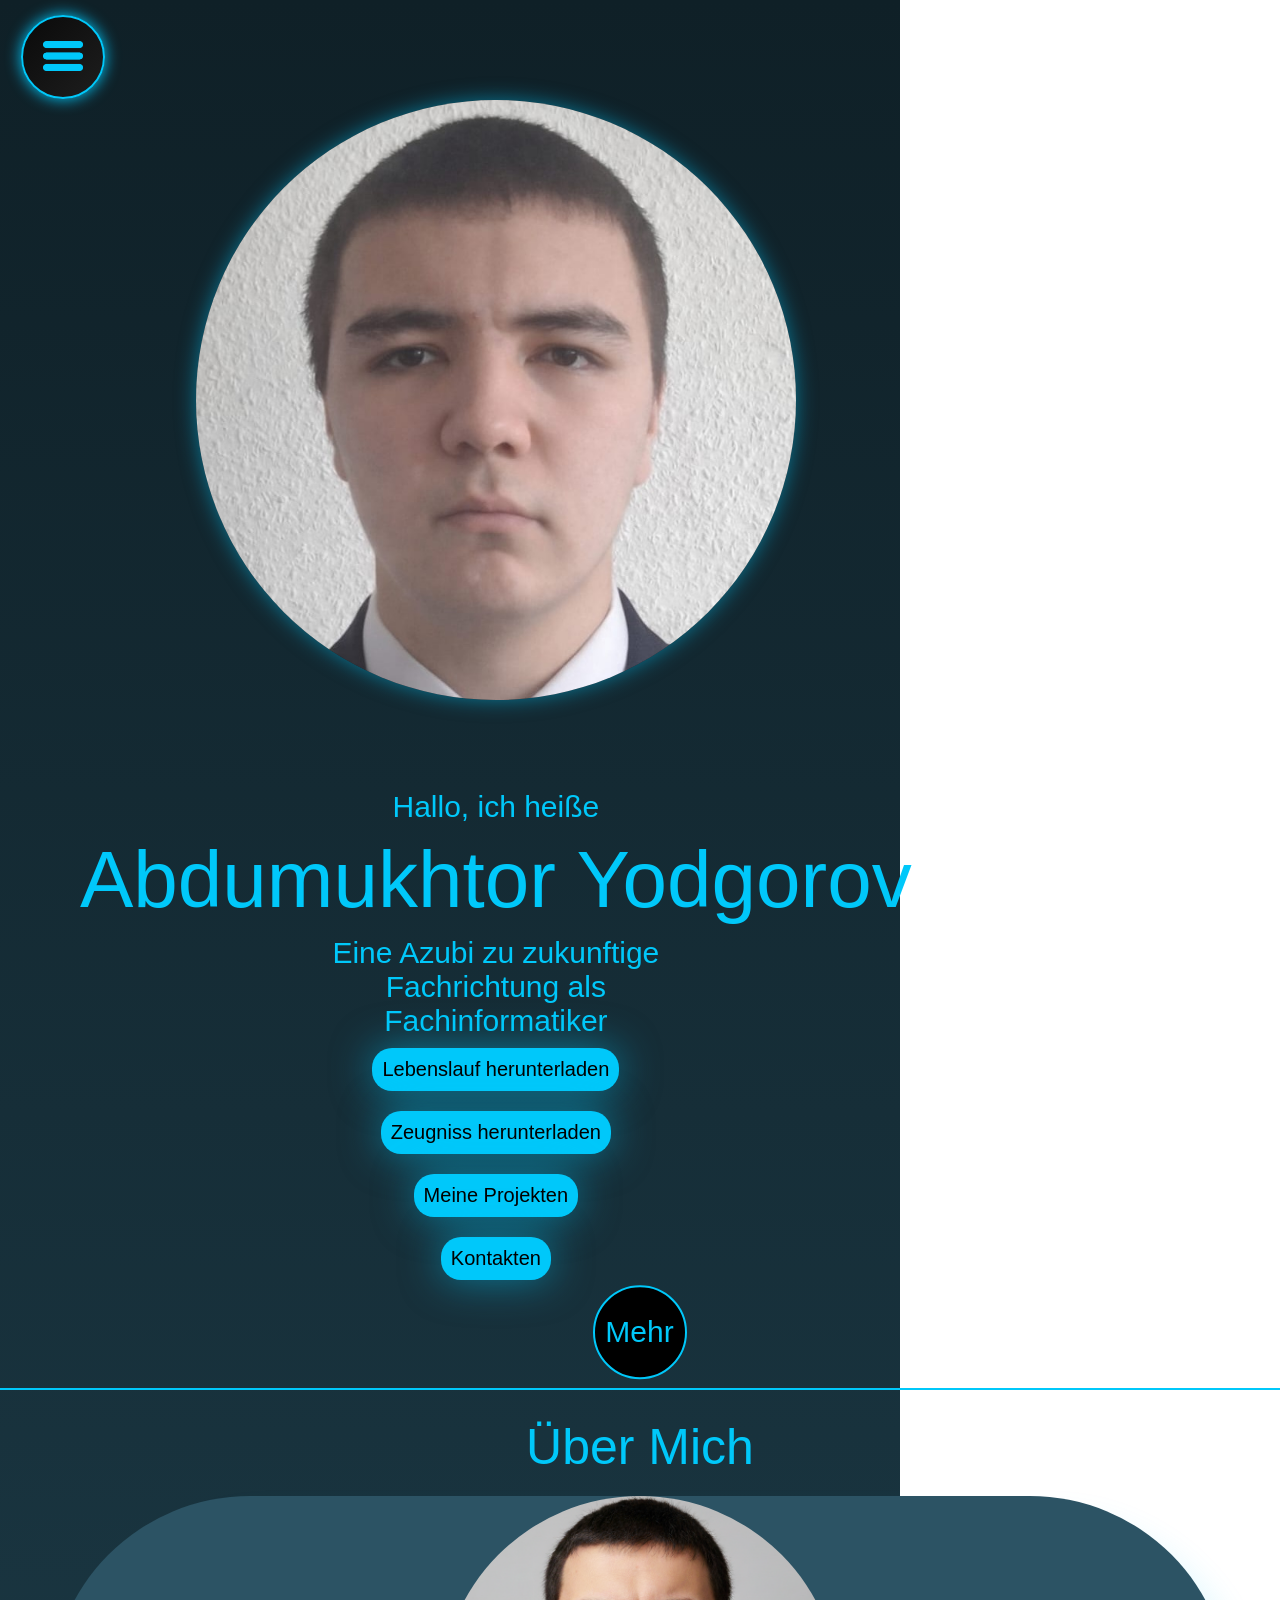
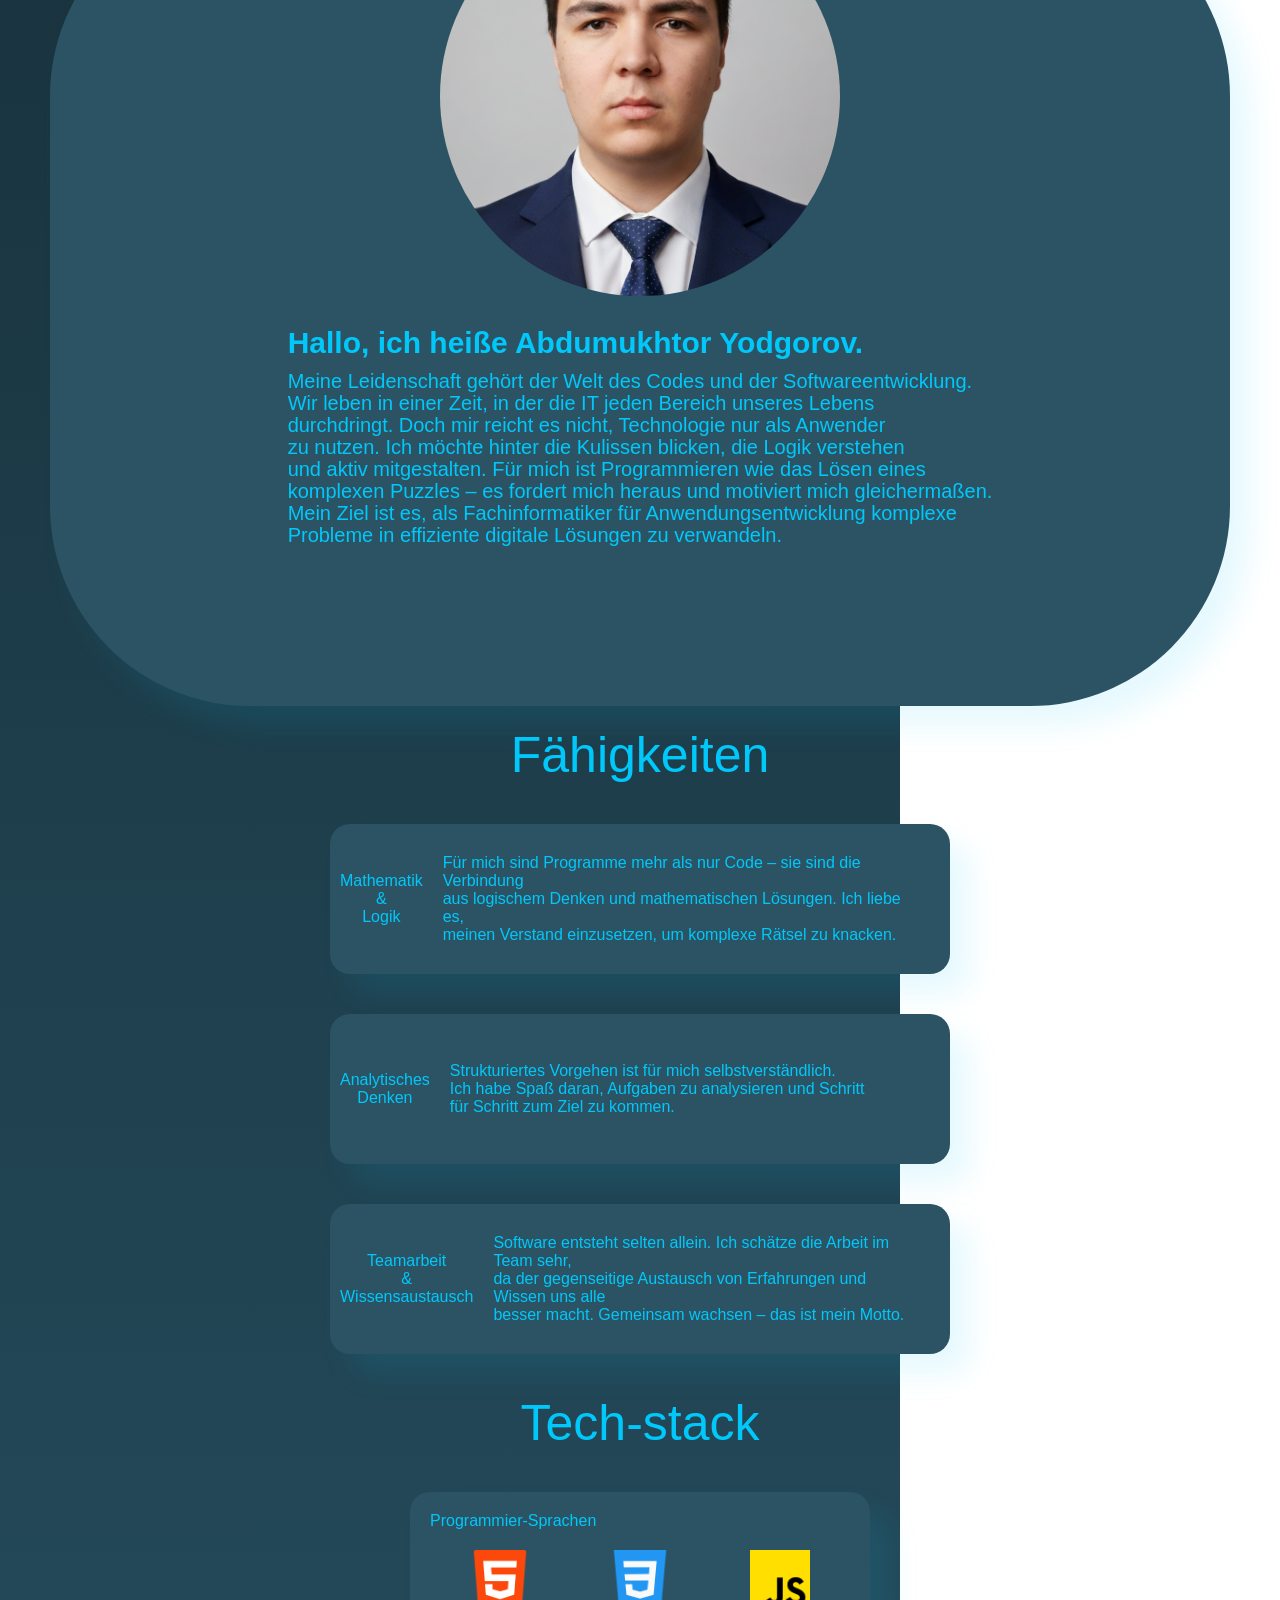
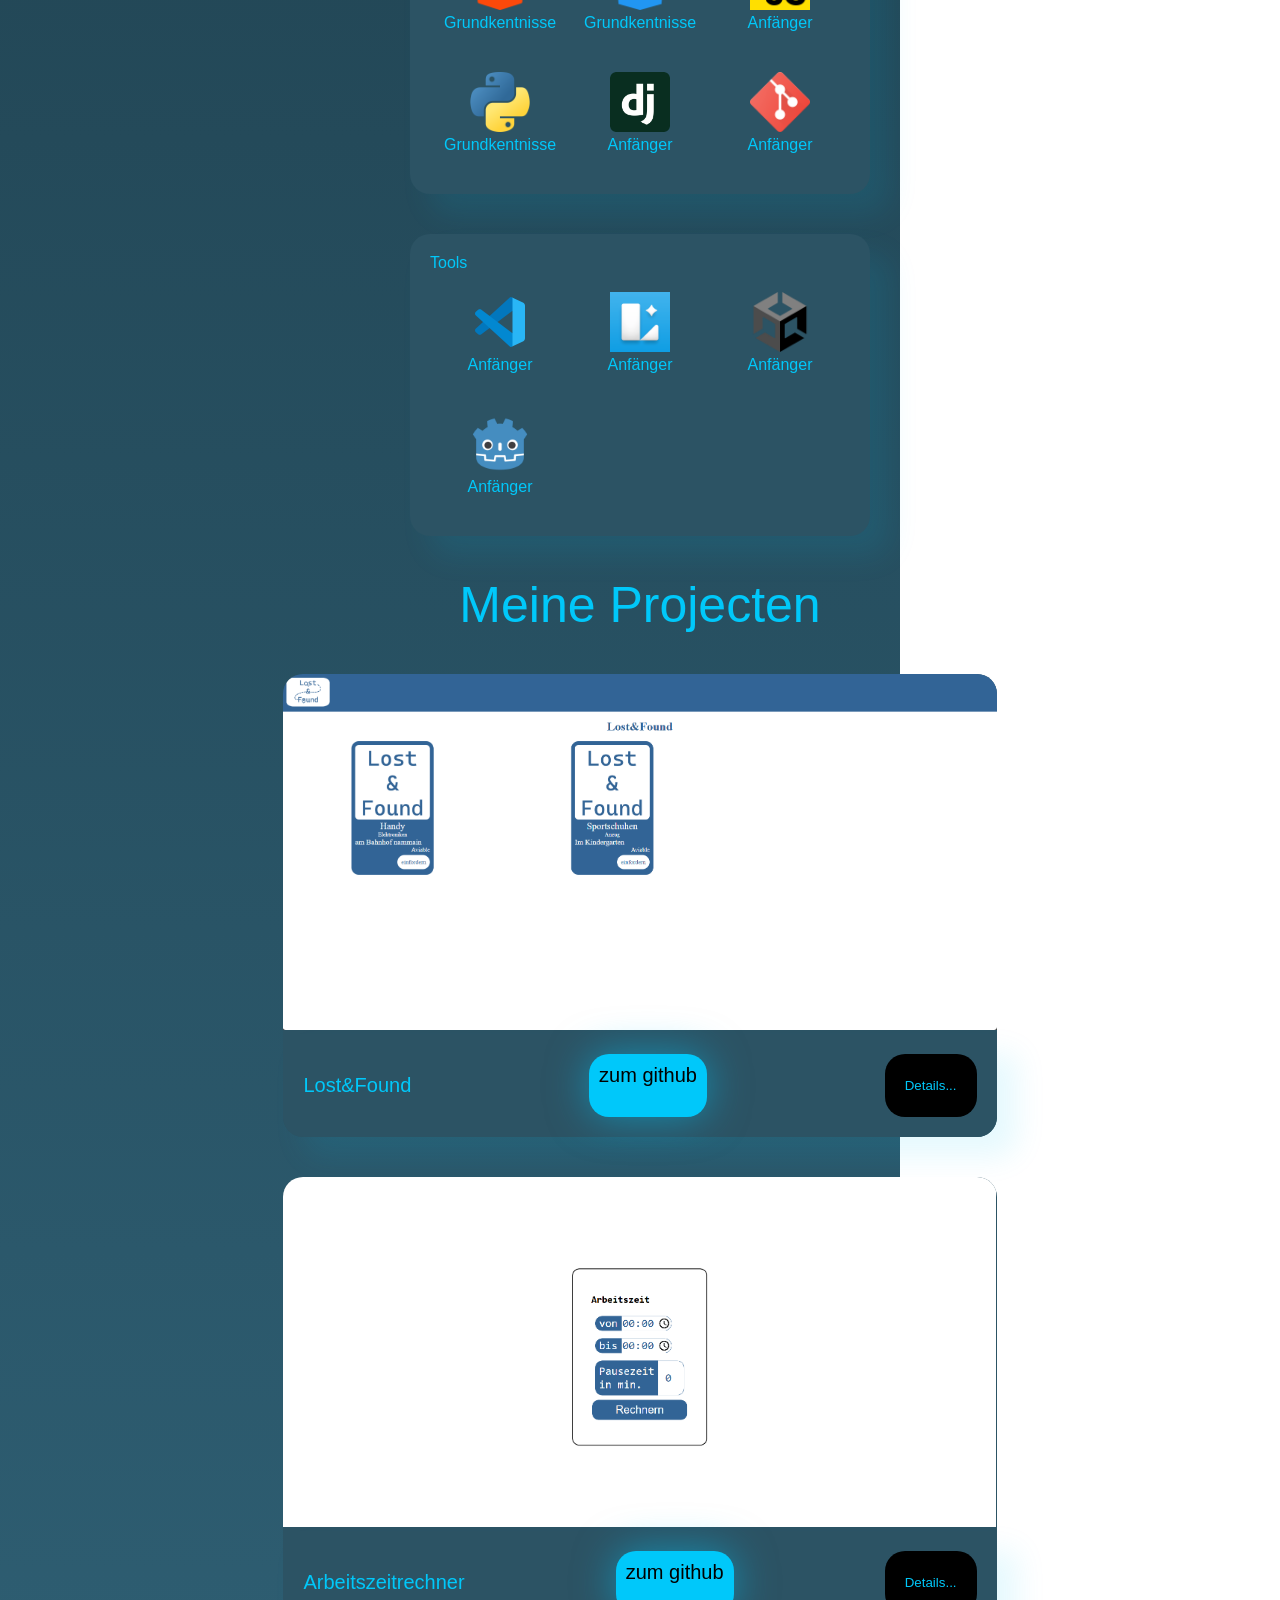
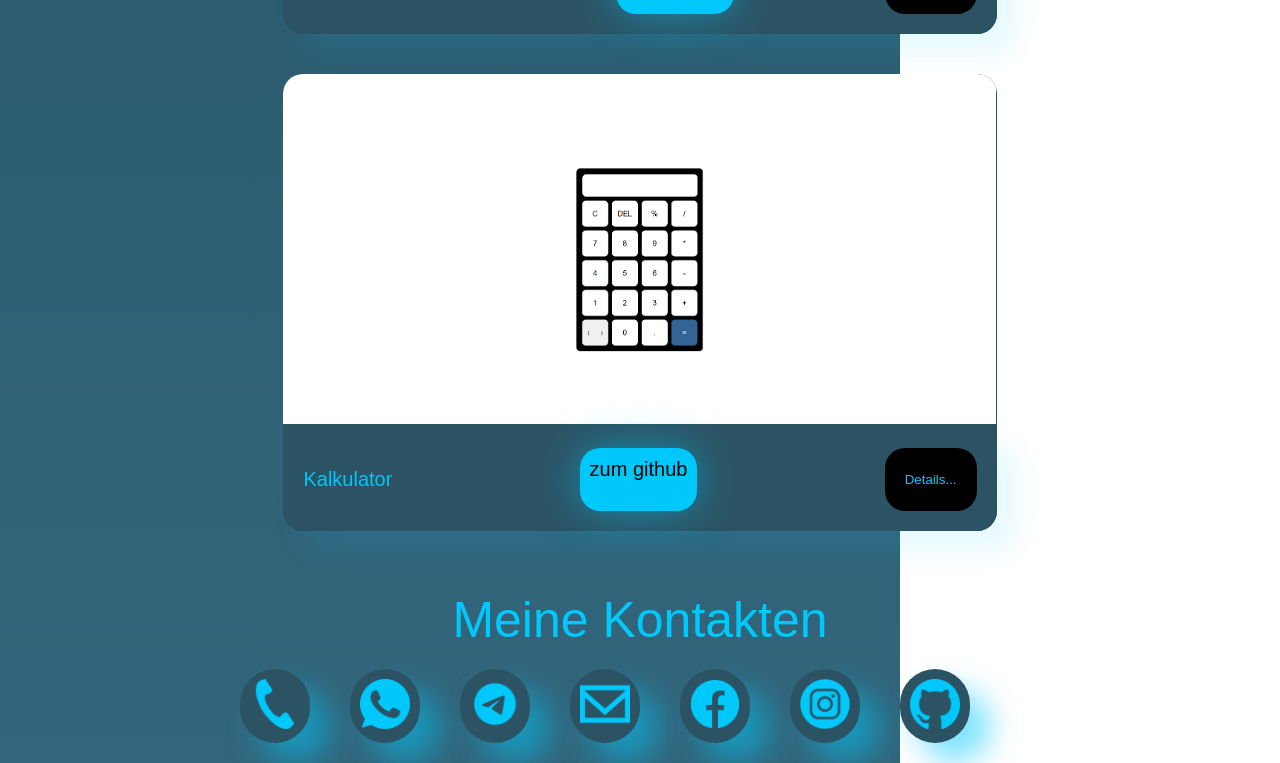
==== index.html @ 53071106 "Visuelle aktualisierung hinzugefügt" ====
<!DOCTYPE html>
<html lang="en">
<head>
    <meta charset="UTF-8">
    <meta name="viewport" content="width=device-width, initial-scale=1.0">
    <title>Portfolio</title>
    <link rel="stylesheet" href="Assets/styles/menu_style/menu.css">
    <link rel="stylesheet" href="Assets/styles/sections_style/index.css">
    <link rel="stylesheet" href="Assets/styles/sections_style/about.css">
    <link rel="stylesheet" href="Assets/styles/sections_style/projects.css">
    <link rel="stylesheet" href="Assets/styles/sections_style/details.css">
    <link rel="stylesheet" href="Assets/styles/sections_style/contacts.css">
    <script src="Assets/scripts/menu-script.js" defer></script>
    <script src="Assets/scripts/more-script.js" defer></script>
    <script src="Assets/scripts/detail-script.js" defer></script>
</head>
<body>
    <main>
        <!--Menü-->
        <div class="menu">
            <button id="menu-btn" onclick="menuOpen()"><div class="menu_btn_img"><img id="img" src="Assets/images/Icons/Menu.png" alt="menu-btn" width="40px" height="30px"></div></button>
            <div id='images' class="images">
                <div class="icon">
                    <div class="frame"><div class="menu-icon"><a href="#index"><img src="Assets/images/Icons/home-icon-silhouette-svgrepo-com.png" alt="index" width="30px" height="30px"></a></div></div>
                    <div class="icon-name">Home</div>
                </div>
                <div class="icon">
                    <div class="frame"><div class="menu-icon"><a href="#about_me"><img class="B1" src="Assets/images/Icons/user-id-svgrepo-com (1).png" alt="about_me" width="35px" height="35px"></a></div></div>
                    <div class="icon-name">Über mich</div>
                </div>
                <div class="icon">
                    <div class="frame"><div class="menu-icon"><a href="#projects"><img src="Assets/images/Icons/hammer-and-wrench-svgrepo-com (1).png" alt="projects" width="30px" height="30px"></a></div></div>
                    
                    <div class="icon-name">Meine Projecten</div>
                </div>
                <div class="icon">
                    <div class="frame"><div class="menu-icon"><a href="#contacts"><img src="Assets/images/Icons/telephone-receiver-material-svgrepo-com (1).png" alt="contacts" width="35px" height="35px"></a></div></div>
                    
                    <div class="icon-name">Meine Kontakten</div>
                </div>
            </div>
        </div>
        <div class="Display">
            <!--Startseite-->
            <section id="index">
                <div class="content">
                    <div class="body-text">
                        <div class="small-text">
                            <p>Hallo, ich heiße</p>
                        </div>
                        <p class="big-text">
                            Abdumukhtor
                            Yodgorov
                        </p>
                        <div class="small-text">
                            <p>Eine Azubi zu zukunftige</p>
                            <p>Fachrichtung als</p>
                            <p>Fachinformatiker</p>
                        </div>
                        <div class="links">
                            <a class="a" href="Assets/documents/Yodgorov_A_Lebenslauf.pdf" download>Lebenslauf herunterladen</a>
                            <a class="a" href="Assets/documents/Zeugnis_Yodgorov_A.pdf" download>Zeugniss herunterladen</a>
                            <a class="a" href="#projects">Meine Projekten</a>
                            <a class="a" href="#contacts">Kontakten</a>
                        </div>
                    </div>
                    <div class="mask">
                        <img src="Assets/images/Pictures/Photo.jpg" alt="ME">
                    </div>
                </div>
            </section>
            <hr>
            <div class="border">
                <a id="more" class="more" href="#about_me">Mehr</a>
            </div>
            <!--Über mich-->
            <section id="about_me">
                <div class="sectionheader">Über Mich</div>
                <div class="about_content">
                    <div class="small-img"><img src="Assets/images/Pictures/Image.png" alt="small-img"></div>
                    <div class="motivation">
                        <strong>Hallo, ich heiße Abdumukhtor Yodgorov.</strong>
                        <p>Meine Leidenschaft gehört der Welt des Codes und der Softwareentwicklung.</p>
                        <p>Wir leben in einer Zeit, in der die IT jeden Bereich unseres Lebens</p>
                        <p>durchdringt. Doch mir reicht es nicht, Technologie nur als Anwender</p>
                        <p>zu nutzen. Ich möchte hinter die Kulissen blicken, die Logik verstehen</p>
                        <p>und aktiv mitgestalten. Für mich ist Programmieren wie das Lösen eines</p>
                        <p>komplexen Puzzles – es fordert mich heraus und motiviert mich gleichermaßen.</p>
                        <p>Mein Ziel ist es, als Fachinformatiker für Anwendungsentwicklung komplexe</p>
                        <p>Probleme in effiziente digitale Lösungen zu verwandeln.</p>
                    </div>
                </div>
                <div class="sectionheader">Fähigkeiten</div>
                <div class="skills_content">
                    <div class="skill">
                        <div class="skillname">Mathematik<br>&<br>Logik</div>
                        <div class="skilldescribe">
                            Für mich sind Programme mehr als nur Code – sie sind die Verbindung<br>
                            aus logischem Denken und mathematischen Lösungen. Ich liebe es,<br>
                            meinen Verstand einzusetzen, um komplexe Rätsel zu knacken.<br>
                        </div>
                    </div>
                    <div class="skill">
                        <div class="skillname">
                            Analytisches<br>Denken
                        </div>
                        <div class="skilldescribe">
                            Strukturiertes Vorgehen ist für mich selbstverständlich.<br>
                            Ich habe Spaß daran, Aufgaben zu analysieren und Schritt<br>
                            für Schritt zum Ziel zu kommen.<br>
                        </div>
                    </div>
                    <div class="skill">
                        <div class="skillname">Teamarbeit<br>&<br>Wissensaustausch</div>
                        <div class="skilldescribe">
                            Software entsteht selten allein. Ich schätze die Arbeit im Team sehr,<br>
                            da der gegenseitige Austausch von Erfahrungen und Wissen uns alle<br>
                            besser macht. Gemeinsam wachsen – das ist mein Motto.<br>
                        </div>
                    </div>
                </div>
                <div class="sectionheader">Tech-stack</div>
                <div class="techstack">
                    <div class="tools">
                        <div class="header">Programmier-Sprachen</div>
                        <div class="list">
                            <div class="programm">
                                <div><img src="Assets/images/logos/html-5.png" alt="html-5" width="60px" height="60px"></div>
                                <div class="level">Grundkentnisse</div>
                            </div>
                            <div class="programm">
                                <div><img src="Assets/images/logos/css-3.png" alt="css-3" width="60px" height="60px"></div>
                                <div class="level">Grundkentnisse</div>
                            </div>
                            <div class="programm">
                                <div><img src="Assets/images/logos/js.png" alt="js" width="60px" height="60px"></div>
                                <div class="level">Anfänger</div>
                            </div>
                            <div class="programm">
                                <div><img src="Assets/images/logos/python.png" alt="python" width="60px" height="60px"></div>
                                <div class="level">Grundkentnisse</div>
                            </div>
                            <div class="programm">
                                <div><img src="Assets/images/logos/django-icon-svgrepo-com.png" alt="django" width="60px" height="60px"></div>
                                <div class="level">Anfänger</div>
                            </div>
                            <div class="programm">
                                <div><img src="Assets/images/logos/social.png" alt="git" width="60px" height="60px"></div>
                                <div class="level">Anfänger</div>
                            </div>
                        </div>
                    </div>
                    <div class="tools">
                        <div class="header">Tools</div>
                        <div class="list">
                            <div class="programm">
                                <div><img src="Assets/images/logos/icons8-visual-studio-code-2019-480.png" alt="VScode" width="60px" height="60px"></div>
                                <div class="level">Anfänger</div>
                            </div>
                            <div class="programm">
                                <div><img src="Assets/images/logos/apps.61369.14342226520959543.1cbebe39-d589-4ccf-8ed5-dbdd212b1080.0a1c113c-c09b-4b2e-900d-c5a12bae0cc2.png" alt="Lunacy" width="60px" height="60px"></div>
                                <div class="level">Anfänger</div>
                            </div>
                            <div class="programm">
                                <div><img src="Assets/images/logos/unity-game-engine-icon.png" alt="Lunacy" width="60px" height="60px"></div>
                                <div class="level">Anfänger</div>
                            </div>
                            <div class="programm">
                                <div><img src="Assets/images/logos/Godot_icon.svg.png" alt="Lunacy" width="60px" height="60px"></div>
                                <div class="level">Anfänger</div>
                            </div>
                        </div>
                    </div>
                </div>
            </section>
            <section id="projects">
                <div class="sectionheader">Meine Projecten</div>
                <div class="projects">
                    <div class="project">
                        <div class="screenshot"><img src="Assets/images/Project-images/Lost&Found/Lost&Found_Main.png" alt="Main" height="356px"></div>
                        <div class="projectname"><p>Lost&Found</p><a href="https://www.github.com/Abdukhon/Lost-Found" class="a">zum github</a><button onclick="showDetails('LostFound')" class="details">Details...</button></div>
                    </div>
                    <div class="project">
                        <div class="screenshot"><img src="Assets/images/Project-images/Arbeitszeitrechner/Arbeitszeitrechner.png" alt="workcalculator" height="350px"></div>
                        <div class="projectname"><p>Arbeitszeitrechner</p><a href="https://www.github.com/Abdukhon/Arbeitszeitrechner" class="a">zum github</a><button onclick="showDetails('TimeWork')" class="details">Details...</button></div>
                    </div>
                    <div class="project">
                        <div class="screenshot"><img src="Assets/images/Project-images/Calculator/Calculator.png" alt="Calculator" height="350px"></div>
                        <div class="projectname"><p>Kalkulator</p><a href="https://www.github.com/Abdukhon/Calculator" class="a">zum github</a><button onclick="showDetails('Kalkulator')" class="details">Details...</button></div>
                    </div>
                </div>
            </section>
            <section id="contacts">
                <div class="sectionheader">Meine Kontakten</div>
                <div class="contacten">
                    <div class="contact"><a href="+49 179 5393078"><img src="Assets/images/contacts/telephone.png" alt="telephone" width="50px"></a></div>
                    <div class="contact"><a href="https://wa.me/+49 179 5393078"><img src="Assets/images/contacts/whatsapp.png" alt="whatsapp" width="50px"></a></div>
                    <div class="contact"><a href="https://t.me/Shiny_glasses"><img src="Assets/images/contacts/telegram.png" alt="telegram" width="50px"></a></div>
                    <div class="contact"><a href="yodgorovalex@gmail.com"><img src="Assets/images/contacts/email.png" alt="email" width="50px"></a></div>
                    <div class="contact"><a href="https://www.facebook.com/abdumukhtoryodgorov"><img src="Assets/images/contacts/facebook.png" alt="facebook" width="50px"></a></div>
                    <div class="contact"><a href="https://www.instagram/abdumukhtoryodgorov"><img src="Assets/images/contacts/instagram.png" alt="instagram" width="50px"></a></div>
                    <div class="contact"><a href="https://www.github.com/Abdukhon"><img src="Assets/images/contacts/github.png" alt="github" width="50px"></a></div>
                </div>
            </section>
        </div>
    </main>
    <div id="LostFound" class="Detail">
        <div class="panel">
            <button onclick="closeButton('LostFound')" class="close">&#10006</button>
        </div>
        <div class="visual">
            <button onclick="switchButton(-1)" class="switch"><img src="Assets/images/Icons/switch_left.png" alt="left" height="70px"></button>
            <div id="gallery" class="detail_img">
                <div class="picture"><img src="Assets/images/Project-images/Lost&Found/Lost&Found_Main.png" alt="1" height="500px"></div>
                <div class="picture"><img src="Assets/images/Project-images/Lost&Found/Lost&Found_login.png" alt="2" height="500px"></div>
                <div class="picture"><img src="Assets/images/Project-images/Lost&Found/Lost&Found_office.png" alt="3" height="500px"></div>
                <div class="picture"><img src="Assets/images/Project-images/Lost&Found/Lost&Found_add.png" alt="4" height="500px"></div>
                <div class="picture"><img src="Assets/images/Project-images/Lost&Found/Lost&Found_found.png" alt="5" height="500px"></div>
            </div>
            <button onclick="switchButton(1)" class="switch"><img src="Assets/images/Icons/switch_right.png" alt="right" height="70px"></button>
        </div>
        <div class="about_it">Lost&Found ist eine spezielle App Funndbüros, in der ein Administrator einen verlorenen Gegegnstand hinzufügen kann und der Kunde ihn finden und eine Verlustmeldung aufgeben kann</div>
        <div class="resources">
            <div class="programmen">
                <div class="tool"><img src="Assets/images/logos/html-5.png" alt="html-5" width="60px" height="60px"></div>
                <div class="tool"><img src="Assets/images/logos/css-3.png" alt="css-3" width="60px" height="60px"></div>
                <div class="tool"><img src="Assets/images/logos/js.png" alt="js" width="60px" height="60px"></div>
                <div class="tool"><img src="Assets/images/logos/python.png" alt="python" width="60px" height="60px"></div>
                <div class="tool"><img src="Assets/images/logos/django-icon-svgrepo-com.png" alt="django" width="60px" height="60px"></div>
                <div class="tool"><img src="Assets/images/logos/social.png" alt="git" width="60px" height="60px"></div>
                <div class="tool"><img src="Assets/images/logos/icons8-visual-studio-code-2019-480.png" alt="VScode" width="60px" height="60px"></div>
            </div>
            <a href="https://www.github.com/Abdukhon/Lost-Found" class="a">zum github</a>
        </div>
    </div>
    <div id="TimeWork" class="Detail">
        <div class="panel">
            <button onclick="closeButton('TimeWork')" class="close">&#10006</button>
        </div>
        <div class="visual">
            <div id="gallery" class="detail_img">
                <div class="picture"><img src="Assets/images/Project-images/Arbeitszeitrechner/Arbeitszeitrechner.png" alt="worktime" height="500px"></div>
            </div>
        </div>
        <div class="about_it">Eine spezielle Aanwendung zur Berechnung des Zeitaufwands in Abhängigkeit von Beginn und Ende des Arbeitstages</div>
        <div class="resources">
            <div class="programmen">
                <div class="tool"><img src="Assets/images/logos/html-5.png" alt="html-5" width="60px" height="60px"></div>
                <div class="tool"><img src="Assets/images/logos/css-3.png" alt="css-3" width="60px" height="60px"></div>
                <div class="tool"><img src="Assets/images/logos/js.png" alt="js" width="60px" height="60px"></div>
                <div class="tool"><img src="Assets/images/logos/social.png" alt="git" width="60px" height="60px"></div>
                <div class="tool"><img src="Assets/images/logos/icons8-visual-studio-code-2019-480.png" alt="VScode" width="60px" height="60px"></div>
            </div>
            <a href="https://www.github.com/Abdukhon/Arbeitszeitrechner" class="a">zum github</a>
        </div>
    </div>
    <div id="Kalkulator" class="Detail">
        <div class="panel">
            <button onclick="closeButton('Kalkulator')" class="close">&#10006</button>
        </div>
        <div class="visual">
            <div id="gallery" class="detail_img">
                <div class="picture"><img src="Assets/images/Project-images/Calculator/Calculator.png" alt="calculator" height="500px"></div>
            </div>
        </div>
        <div class="about_it">Eine einfache kalkulator</div>
        <div class="resources">
            <div class="programmen">
                <div class="tool"><img src="Assets/images/logos/html-5.png" alt="html-5" width="60px" height="60px"></div>
                <div class="tool"><img src="Assets/images/logos/css-3.png" alt="css-3" width="60px" height="60px"></div>
                <div class="tool"><img src="Assets/images/logos/js.png" alt="js" width="60px" height="60px"></div>
                <div class="tool"><img src="Assets/images/logos/social.png" alt="git" width="60px" height="60px"></div>
                <div class="tool"><img src="Assets/images/logos/icons8-visual-studio-code-2019-480.png" alt="VScode" width="60px" height="60px"></div>
            </div>
            <a href="https://www.github.com/Abdukhon/Calculator" class="a">zum github</a>
        </div>
    </div>
</body>
</html>
---- Assets/styles/menu_style/menu.css ----
#menu-btn{
    display: none;
    background: linear-gradient(135deg, rgb(10, 10, 10) 0%, rgb(30, 30, 30) 100%);
    border: 2px solid #00c8fa;
    border-radius: 50%;
    height: 84px;
    width: 84px;
    align-items: center;
    justify-content: center;
    margin: 15px 10px;
    box-shadow: 0 0 15px 0 #00c8fa;
    transition: 0.5s;
}
.icon{
    display: flex;
    flex-direction: column;
    align-items: center;
}
.icon-name{
    text-align: center;
    font-family: sans-serif;
    color: #00c8fa;
    font-size: 15px;
    padding: 10px;
    border-radius: 50px;
    background-color: #000000;
}
.menu-icon-activated{
    display: flex;
    background-color: #00c8fa;
    border: 2px solid #000000;
    border-radius: 50%;
    height: 50px;
    width: 50px;
    align-items: center;
    justify-content: center;
    margin: 10px;
    box-shadow: 0 0 15px 0 #00c8fa;
}
.menu-icon{
    display: flex;
    background: linear-gradient(135deg, rgb(10, 10, 10) 0%, rgb(30, 30, 30) 100%);
    border: 2px solid #00c8fa;
    border-radius: 50%;
    height: 50px;
    width: 50px;
    align-items: center;
    justify-content: center;
    margin: 10px;
    box-shadow: 0 0 15px 0 #00c8fa;
    transition: 0.5s;
}
.images{
    display: flex;
    flex-direction: column;
    transform: translate(10px, 20%);
}
@media (max-width: 1796px) {
    .images{
        display: none;
        flex-direction: column;
        transform: translate(0, 0%);
    }
    #menu-btn{
        display: flex;
        transform: translate(11px, 0%);
    }
    .menu{
        display: flex;
        flex-direction: column;
        position: fixed;
    }
}
@media (min-width: 1796px) {
    .images{
        flex-direction: column;
        position: fixed;
    }
}
---- Assets/styles/sections_style/index.css ----
html{
    scroll-behavior: smooth;
}
.Display{
    display: flex;
    flex-direction: column;
}
body{
    overflow-x: hidden;
    margin: 0;
    padding: 0;
    min-height: 100vh;
    max-width: 100vw;
    width: 100%;
    background: linear-gradient(180deg, #0F2027 0%, #32667c 100%);
    background-repeat: no-repeat;
}
.content{
    display: flex;
    flex-direction: row;
    gap: 80px;
    margin: 0 80px;
    align-items: center;
}
#index{
    display: flex;
    flex-direction: row;
    justify-content: space-between;
    align-items: center;
    gap: 50px;
    padding: 168px 70px;
}
.mask{
    width: 600px;
    height: 600px;
    border-radius: 50%;
    overflow: hidden;
    box-shadow: 0 0 20px 0 rgba(0, 200, 250, 0.5);
}
.mask img{
    height: 100%;
    width: 100%;
    object-fit: cover;
}
.body-text{
    display: flex;
    flex-direction: column;
    color: rgb(0, 200, 250);
    font-size: 60px;
    font-family: sans-serif;
}
.body-text p{
    margin: 0 0;
    text-align: end;
}
.small-text{
    margin: 10px;
    font-size: 30px;
}
.big-text{
    font-size: 80px;
}
.micro-text{
    font-size: 50px;
}
.micro-text p{
    margin: 10px 0;
}
.links{
    display: flex;
    justify-content: right;
    gap: 20px;
}
.a{
    display: inline-flex;
    justify-content: flex-end;
    text-decoration: none;
    margin: 20px 0;
    padding: 10px 10px;
    text-align: center;
    font-size: 20px;
    border-radius: 20px;
    background-color: rgb(0, 200, 250);
    color: rgb(0, 0, 0);
    box-shadow: 0 0 40px 0 rgba(0, 200, 250, 0.5);
}

.a:hover {
    background-color: rgb(0, 0, 0);
    color: rgb(0, 200, 250);
    transition: 0.5s;
}
@media (max-width: 1796px) {
    section{
        flex-direction: column;
    }
    #index{
        padding: 100px 0;
    }
    .content{
        flex-direction: column-reverse;
    }
    .body-text p{
        text-align: center;
    }
    .links{
        flex-direction: column;
        align-items: center;
    }
    .a{
        justify-content: center;
        margin: 0;
    }
    body{
        width: 100%;
        background-size: 100vh;
    }
}
.border{
    display: flex;
    flex-direction: column;
    align-items: center;
}
hr{
    border: 1px solid #00c8fa;
    width: 100%;
}
#more{
    display: flex;
    position: fixed;
    transform: translate(0, -120%);
    justify-content: center;
    align-items: center;
    border: 2px solid rgb(0, 200, 250);
    border-radius: 50%;
    background: black;
    width: 90px;
    height: 90px;
    font-size: 30px;
}
.more{
    text-decoration: none;
    font-family: sans-serif;
    color: rgb(0, 200, 250);
}
---- Assets/styles/sections_style/about.css ----
*{
    font-family: sans-serif;
}
.about_content{
    display: flex;
    flex-direction: row;
    justify-content: space-between;
    align-items: center;
    border-radius: 300px;
    background: #2c5364;
    box-shadow: 20px 20px 30px 0 rgba(0, 200, 250, 0.1);
    margin: 0 145px;
}
.small-img{
    width: 400px;
    height: 400px;
    border-radius: 50%;
    overflow: hidden;
}
.small-img img{
    height: 100%;
    width: 100%;
    object-fit: cover;
}
.motivation{
    font-size: 30px;
    color: #00c8fa;
    font-family: sans-serif;
    margin: 0 60px;
}
.motivation p{
    line-height: 0.1;
    font-size: 25px;
}
.motivation strong{
    font-size: 50px;
    line-height: 1;
}
.skills_content{
    display: flex;
    flex-direction: row;
    align-items: center;
    flex-wrap: wrap;
    justify-content: center;
}
@media (max-width: 1796px) {
    .about_content{
        flex-direction: column;
        margin: 0 50px;
        border-radius: 200px;
        padding: 0 0;
    }
    .motivation p{
        font-size: 20px;
    }
    .motivation strong{
        font-size: 30px;
    }
    .motivation{
        margin: 30px 0 150px 0px;
    }
    .skills_content{
        flex-direction: column;
    }
    .techstack{
        flex-direction: column;
        align-items: center;
    }
}
.sectionheader{
    font-size: 50px;
    font-family: sans-serif;
    color: #00c8fa;
    margin: 20px 0;
    text-align: center;
}
.skill{
    display: flex;
    flex-direction: row;
    margin: 20px;
    background-color: #2c5364;
    border-radius: 20px;
    align-items: center;
    padding: 20px 10px;
    box-shadow: 20px 20px 30px 0 rgba(0, 200, 250, 0.1);
    width: 600px;
    height: 110px;
}
.skillname{
    text-align: center;
    color: #00c8fa;
}
.skilldescribe{
    padding: 0 20px;
    color: #00c8fa;
}
.techstack{
    display: flex;
    justify-content: center;
}
.tools{
    text-align: start;
    padding: 20px;
    box-shadow: 20px 20px 30px 0 rgba(0, 200, 250, 0.1);
    color: #00c8fa;
    margin: 20px;
    border-radius: 20px;
    background: #2c5364;
}
.list{
    display: grid;
    grid-template-columns: auto auto auto;
}
.programm{
    display: flex;
    flex-direction: column;
    align-items: center;
    margin: 20px;
    width: 100px;
}
---- Assets/styles/sections_style/projects.css ----
.projects{
    display: grid;
    grid-template-columns: auto auto;
    justify-content: center;
    margin: 20px;
}
.project{
    margin: 20px;
    border-radius: 20px;
    background-color: #2c5364;
}
.screenshot{
    border-radius: 20px 20px 0 0;
    overflow: hidden;
}
.projectname{
    display: flex;
    flex-direction: row;
    justify-content: space-between;
    background-color: #2c5364;
    padding: 20px;
    border-radius:0 0 20px 20px;
    color: #00c8fa;
    box-shadow: 20px 20px 30px 0 rgba(0, 200, 250, 0.1);
    font-size: 20px;
}
.details{
    border: none;
    background-color: black;
    color: #00c8fa;
    border-radius: 20px;
    padding: 0 20px;
}
@media (max-width: 1796px) {
    .projects{
        grid-template-columns: auto;
    }
}
---- Assets/styles/sections_style/details.css ----
.Detail{
    display: none;
    place-content: center;
    position: fixed;
    grid-template-areas: 'nav nav' 'Bild Descript' 'details Descript';
    top: 50%;
    left: 50%;
    border-radius: 20px;
    transform: translate(-50%, -50%);
    background-color: #000000;
    color: #00c8fa;
    padding: 20px;
}
.close{
    display: inline;
    border: none;
    grid-area: nav;
    color: #000000;
    background-color: #00c8fa;
    padding: 5px 8px;
    border-radius: 50px;
}
.detail_img{
    display: flex;
    flex-direction: row;
    overflow-x: auto;
    scroll-snap-type: x mandatory;
    width: 1002.5px;
    border-radius: 20px;
}
.picture{
    flex: 0 0 1002.5px;
    scroll-snap-align: center;
}
.about_it{
    grid-area: Descript;
    width: 400px;
    margin: 10px;
}
.resources{
    grid-area: details;
    display: flex;
    flex-direction: row;
    justify-content: space-between;
    align-items: center;
}
.detail_img::-webkit-scrollbar {
    display: none;
}
.visual{
    display: flex;
    
    grid-area: Bild;
    flex-direction: row;
    align-items: center;
}
.switch{
    border: none;
    background: none;
}
.programmen{
    display: flex;
    flex-direction: row;
}
.tool{
    margin: 10px;
}
@media (max-width: 1796px) {
    .Detail{
        grid-template-areas: 'nav' 'nav' 'Bild' 'details' 'Descript' 'Descript';
    }
}
---- Assets/styles/sections_style/contacts.css ----
.contacten{
    display: flex;
    flex-direction: row;
    margin: 20px 220px;
}
.contact{
    border-radius: 50px;
    padding: 10px;
    background-color: #2c5364;
    margin: 0 20px;
    box-shadow: 20px 20px 30px 0 rgba(0, 200, 250, 0.5);
}
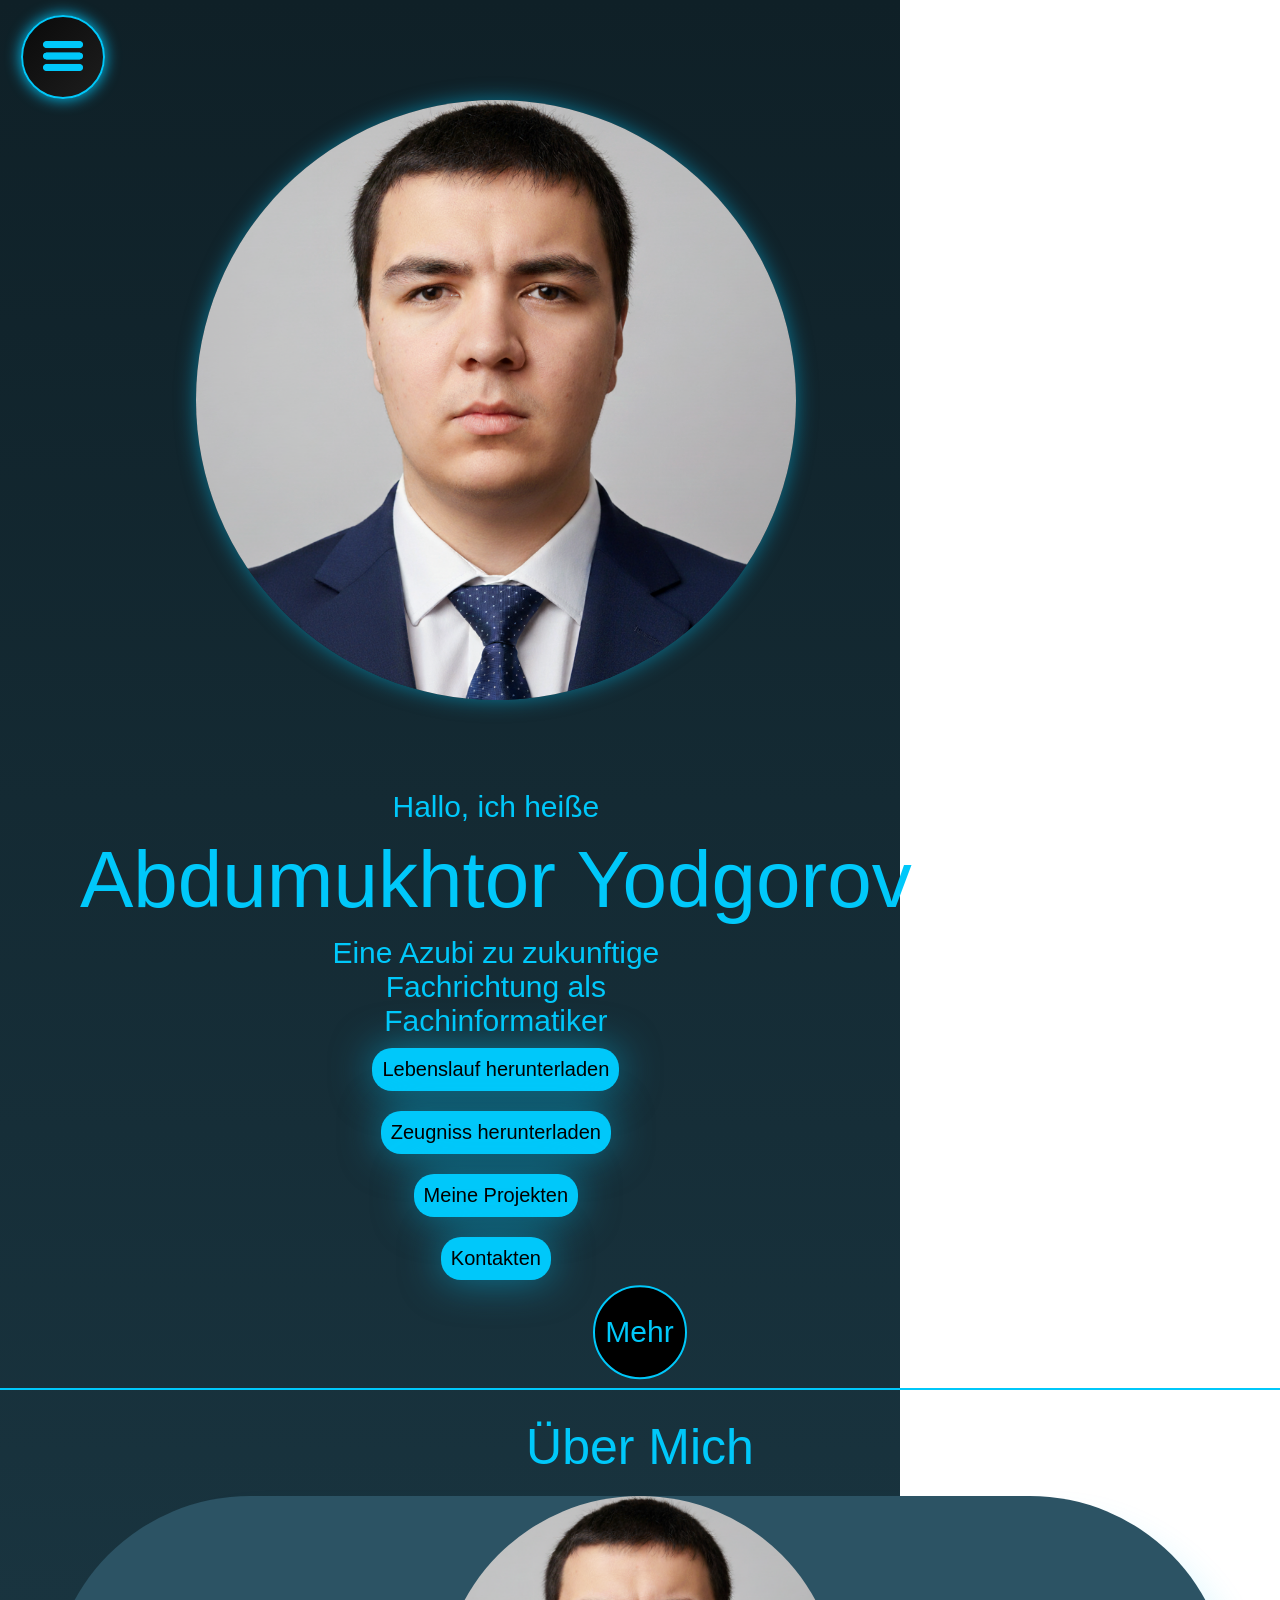
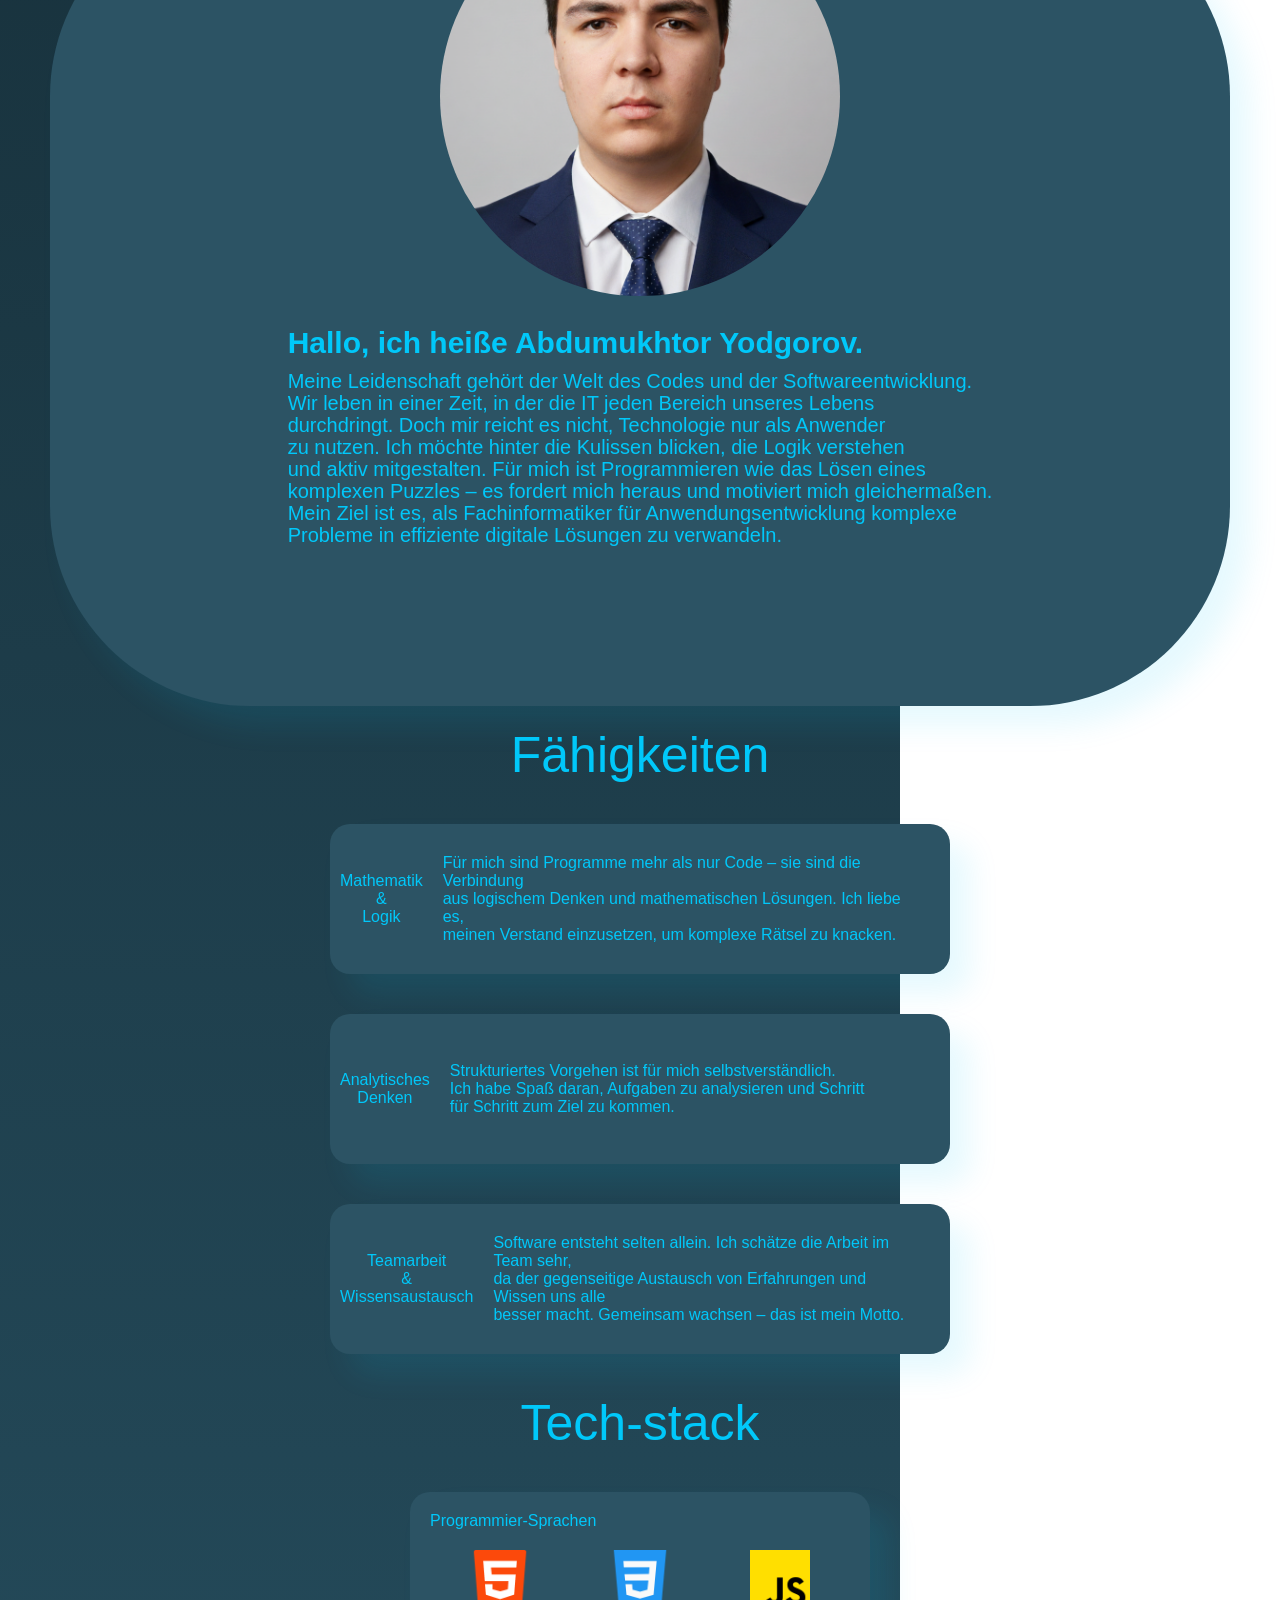
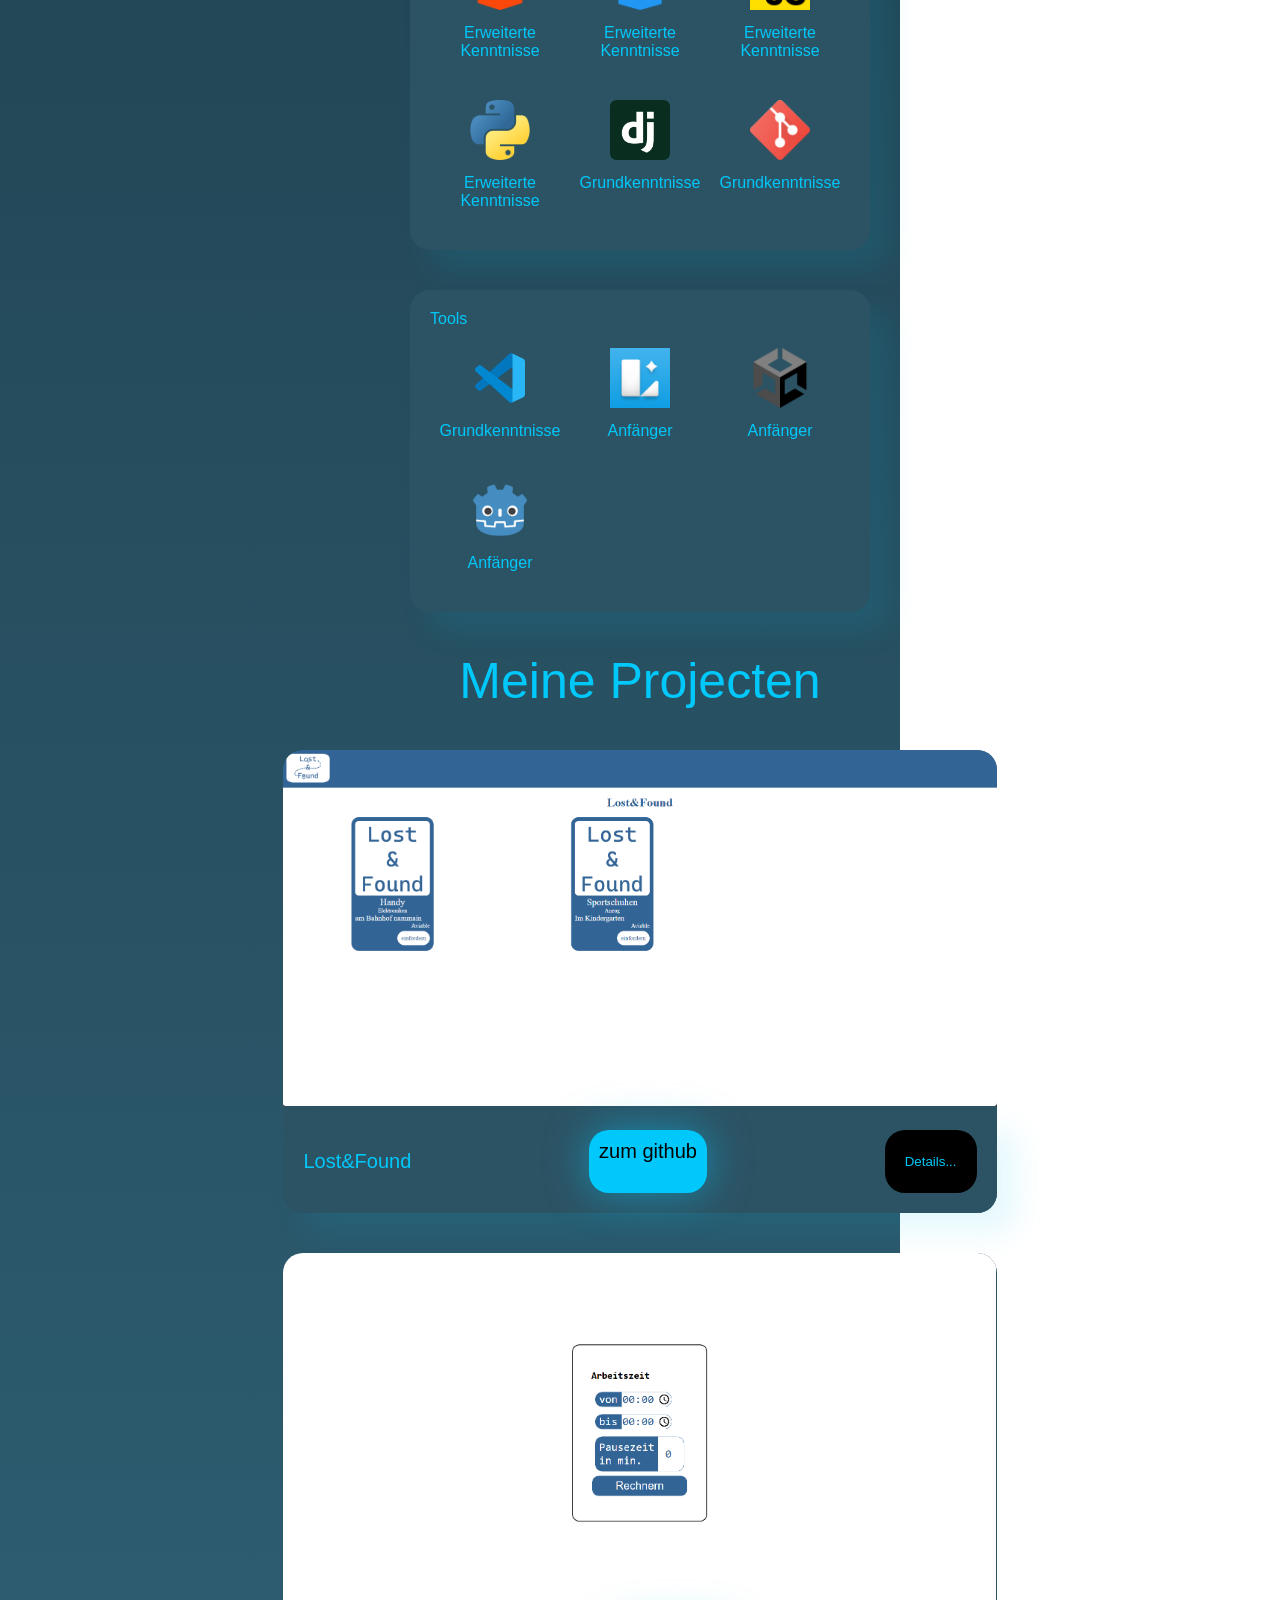
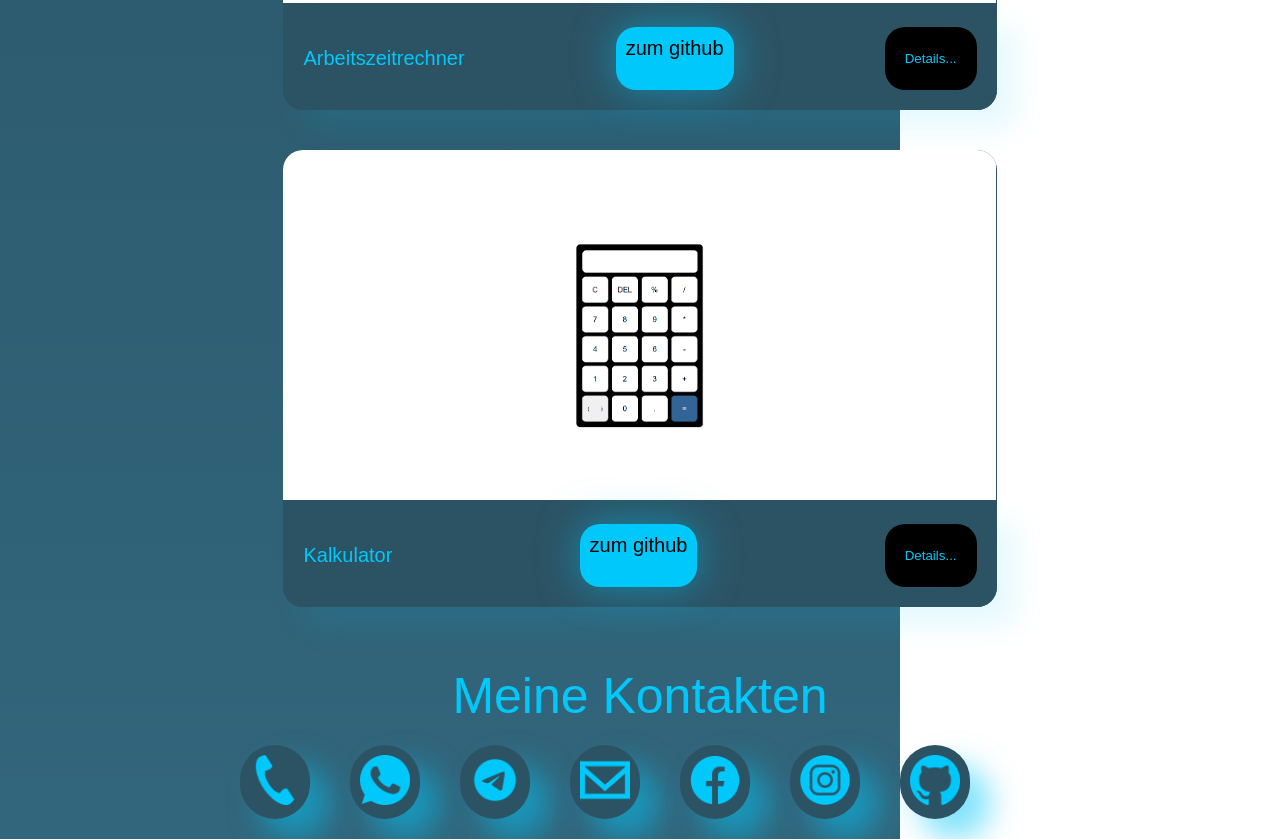
==== commit 3aea2134: "aktualisierung die einigen Details" ====
--- a/index.html
+++ b/index.html
@@ -65,7 +65,7 @@
                         </div>
                     </div>
                     <div class="mask">
-                        <img src="Assets/images/Pictures/Photo.jpg" alt="ME">
+                        <img src="Assets/images/Pictures/Image.png" alt="ME">
                     </div>
                 </div>
             </section>
@@ -126,27 +126,27 @@
                         <div class="list">
                             <div class="programm">
                                 <div><img src="Assets/images/logos/html-5.png" alt="html-5" width="60px" height="60px"></div>
-                                <div class="level">Grundkentnisse</div>
+                                <div class="level">Erweiterte Kenntnisse</div>
                             </div>
                             <div class="programm">
                                 <div><img src="Assets/images/logos/css-3.png" alt="css-3" width="60px" height="60px"></div>
-                                <div class="level">Grundkentnisse</div>
+                                <div class="level">Erweiterte Kenntnisse</div>
                             </div>
                             <div class="programm">
                                 <div><img src="Assets/images/logos/js.png" alt="js" width="60px" height="60px"></div>
-                                <div class="level">Anfänger</div>
+                                <div class="level">Erweiterte Kenntnisse</div>
                             </div>
                             <div class="programm">
                                 <div><img src="Assets/images/logos/python.png" alt="python" width="60px" height="60px"></div>
-                                <div class="level">Grundkentnisse</div>
+                                <div class="level">Erweiterte Kenntnisse</div>
                             </div>
                             <div class="programm">
                                 <div><img src="Assets/images/logos/django-icon-svgrepo-com.png" alt="django" width="60px" height="60px"></div>
-                                <div class="level">Anfänger</div>
+                                <div class="level">Grundkenntnisse</div>
                             </div>
                             <div class="programm">
                                 <div><img src="Assets/images/logos/social.png" alt="git" width="60px" height="60px"></div>
-                                <div class="level">Anfänger</div>
+                                <div class="level">Grundkenntnisse</div>
                             </div>
                         </div>
                     </div>
@@ -155,7 +155,7 @@
                         <div class="list">
                             <div class="programm">
                                 <div><img src="Assets/images/logos/icons8-visual-studio-code-2019-480.png" alt="VScode" width="60px" height="60px"></div>
-                                <div class="level">Anfänger</div>
+                                <div class="level">Grundkenntnisse</div>
                             </div>
                             <div class="programm">
                                 <div><img src="Assets/images/logos/apps.61369.14342226520959543.1cbebe39-d589-4ccf-8ed5-dbdd212b1080.0a1c113c-c09b-4b2e-900d-c5a12bae0cc2.png" alt="Lunacy" width="60px" height="60px"></div>
--- a/Assets/styles/sections_style/about.css
+++ b/Assets/styles/sections_style/about.css
@@ -117,4 +117,9 @@
     align-items: center;
     margin: 20px;
     width: 100px;
+}
+.level{
+    margin-top: 10px;
+    color: #00c8fa;
+    text-align: center;
 }
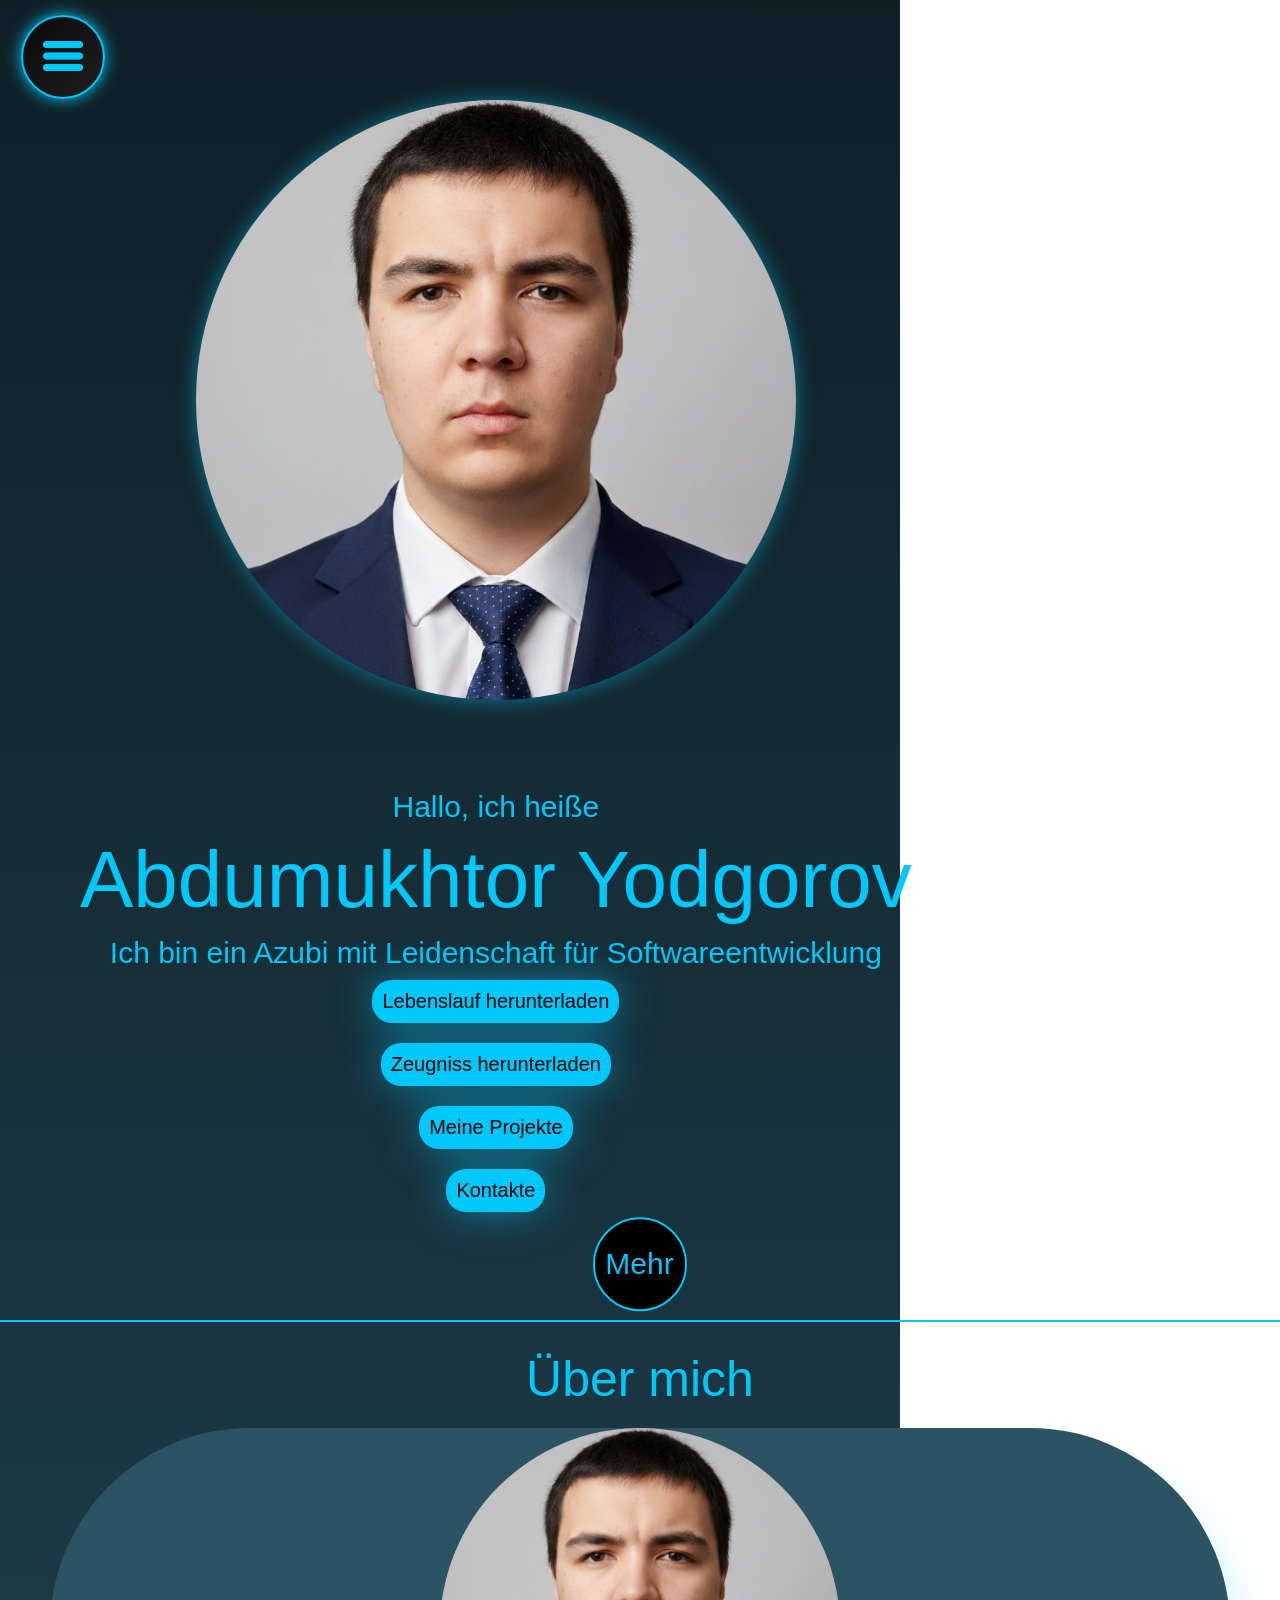
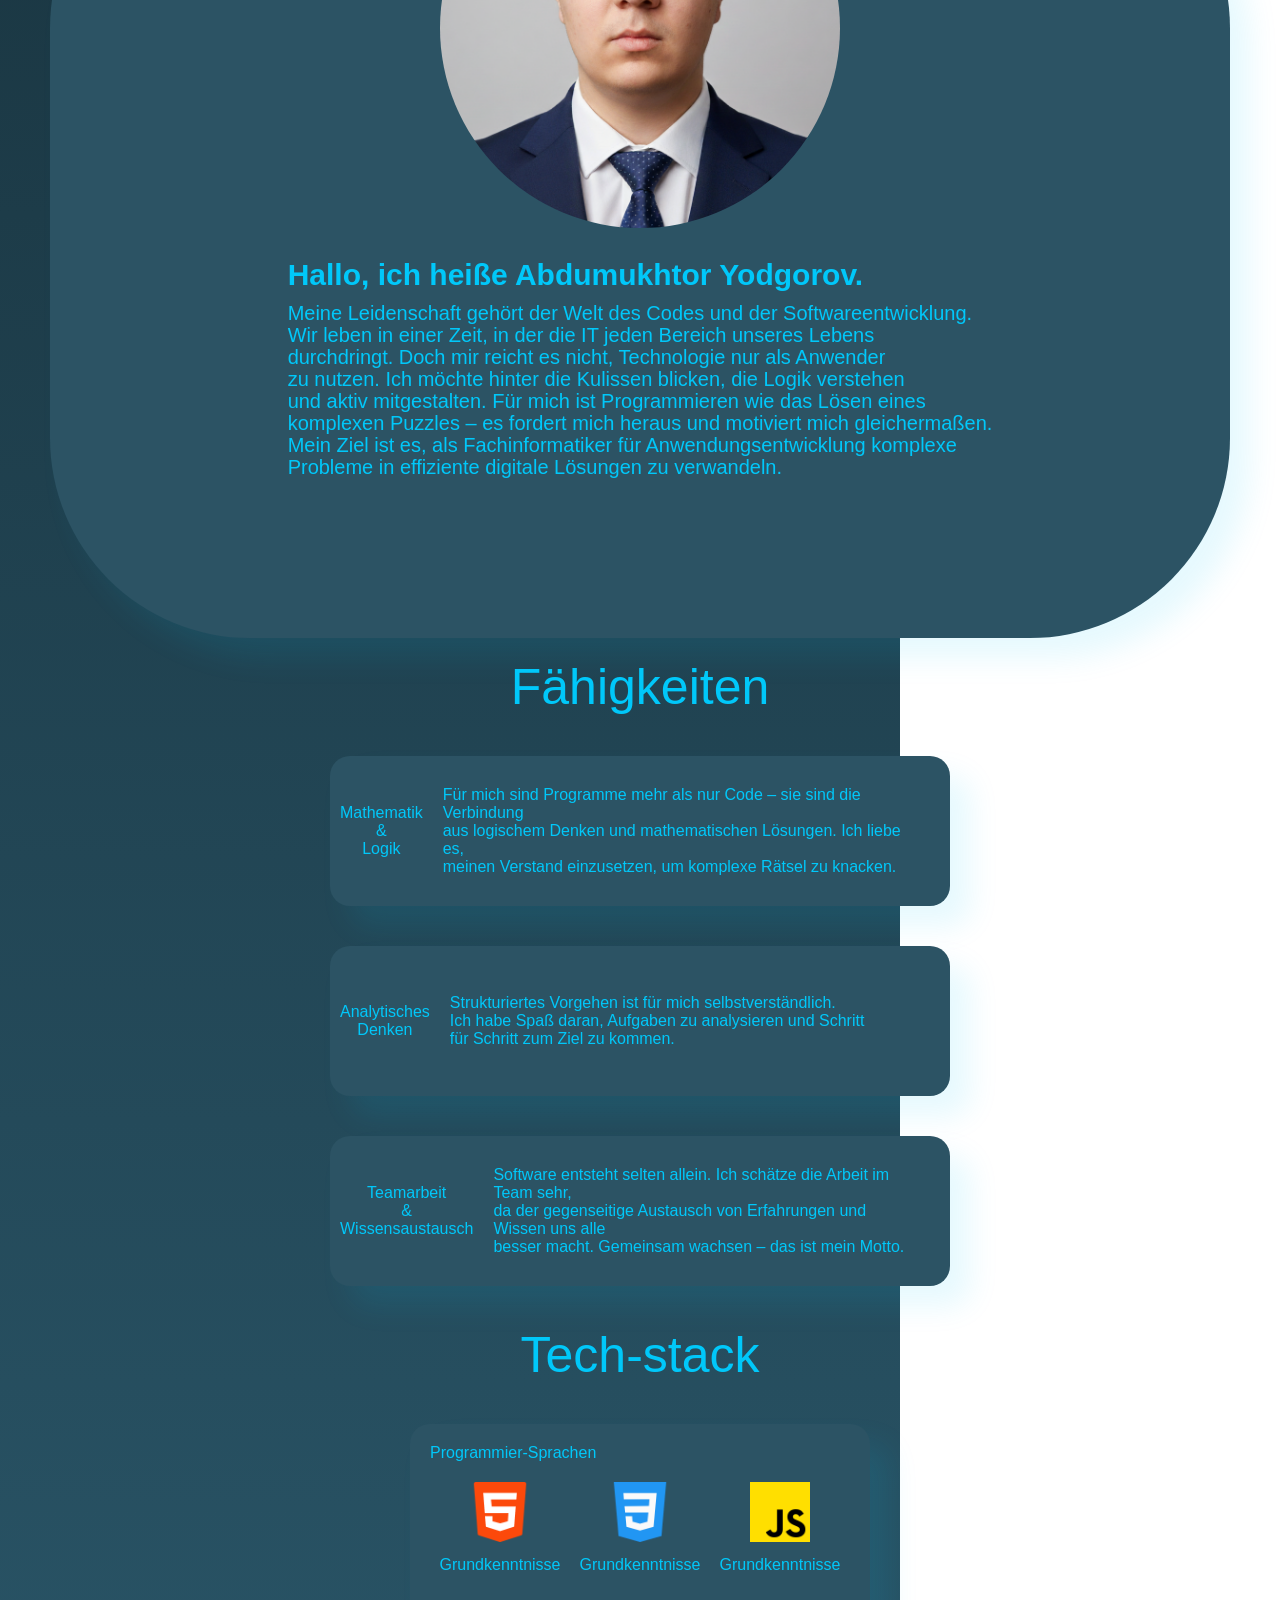
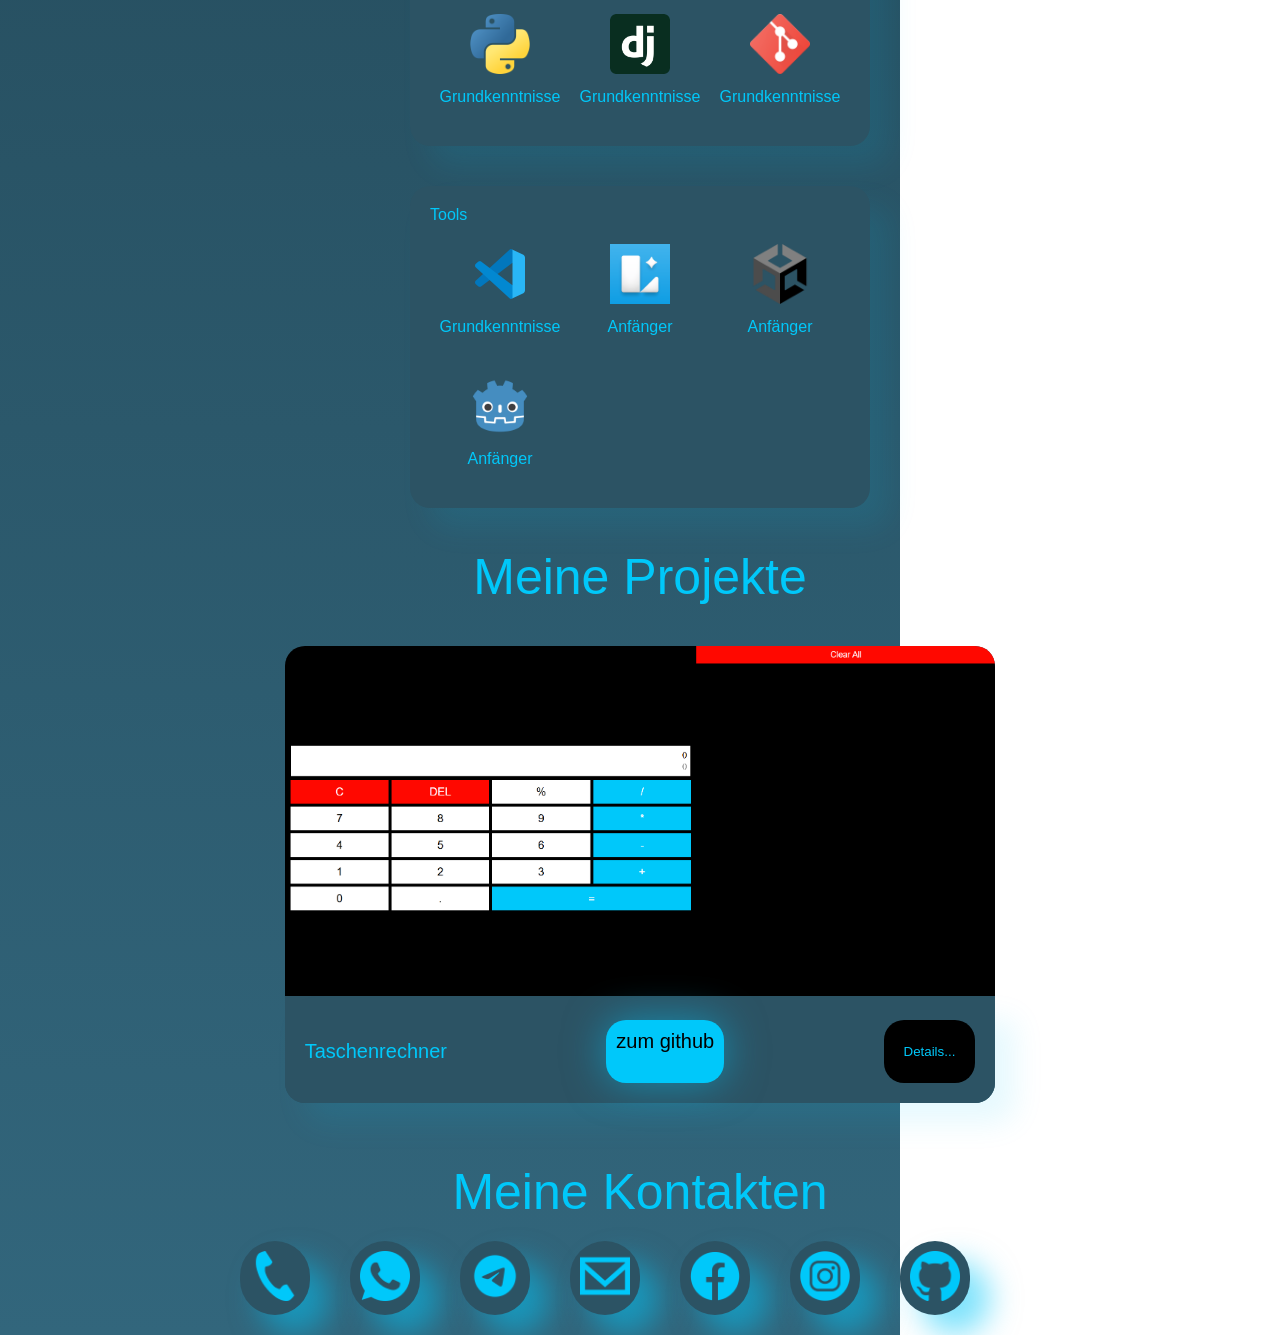
==== commit b1e9b224: "Projektinhalte verändert" ====
--- a/index.html
+++ b/index.html
@@ -31,12 +31,12 @@
                 <div class="icon">
                     <div class="frame"><div class="menu-icon"><a href="#projects"><img src="Assets/images/Icons/hammer-and-wrench-svgrepo-com (1).png" alt="projects" width="30px" height="30px"></a></div></div>
                     
-                    <div class="icon-name">Meine Projecten</div>
+                    <div class="icon-name">Meine Projekte</div>
                 </div>
                 <div class="icon">
                     <div class="frame"><div class="menu-icon"><a href="#contacts"><img src="Assets/images/Icons/telephone-receiver-material-svgrepo-com (1).png" alt="contacts" width="35px" height="35px"></a></div></div>
                     
-                    <div class="icon-name">Meine Kontakten</div>
+                    <div class="icon-name">Meine Kontakte</div>
                 </div>
             </div>
         </div>
@@ -53,15 +53,13 @@
                             Yodgorov
                         </p>
                         <div class="small-text">
-                            <p>Eine Azubi zu zukunftige</p>
-                            <p>Fachrichtung als</p>
-                            <p>Fachinformatiker</p>
+                            <p>Ich bin ein Azubi mit Leidenschaft für Softwareentwicklung</p>
                         </div>
                         <div class="links">
                             <a class="a" href="Assets/documents/Yodgorov_A_Lebenslauf.pdf" download>Lebenslauf herunterladen</a>
                             <a class="a" href="Assets/documents/Zeugnis_Yodgorov_A.pdf" download>Zeugniss herunterladen</a>
-                            <a class="a" href="#projects">Meine Projekten</a>
-                            <a class="a" href="#contacts">Kontakten</a>
+                            <a class="a" href="#projects">Meine Projekte</a>
+                            <a class="a" href="#contacts">Kontakte</a>
                         </div>
                     </div>
                     <div class="mask">
@@ -75,7 +73,7 @@
             </div>
             <!--Über mich-->
             <section id="about_me">
-                <div class="sectionheader">Über Mich</div>
+                <div class="sectionheader">Über mich</div>
                 <div class="about_content">
                     <div class="small-img"><img src="Assets/images/Pictures/Image.png" alt="small-img"></div>
                     <div class="motivation">
@@ -126,19 +124,19 @@
                         <div class="list">
                             <div class="programm">
                                 <div><img src="Assets/images/logos/html-5.png" alt="html-5" width="60px" height="60px"></div>
-                                <div class="level">Erweiterte Kenntnisse</div>
+                                <div class="level">Grundkenntnisse</div>
                             </div>
                             <div class="programm">
                                 <div><img src="Assets/images/logos/css-3.png" alt="css-3" width="60px" height="60px"></div>
-                                <div class="level">Erweiterte Kenntnisse</div>
+                                <div class="level">Grundkenntnisse</div>
                             </div>
                             <div class="programm">
                                 <div><img src="Assets/images/logos/js.png" alt="js" width="60px" height="60px"></div>
-                                <div class="level">Erweiterte Kenntnisse</div>
+                                <div class="level">Grundkenntnisse</div>
                             </div>
                             <div class="programm">
                                 <div><img src="Assets/images/logos/python.png" alt="python" width="60px" height="60px"></div>
-                                <div class="level">Erweiterte Kenntnisse</div>
+                                <div class="level">Grundkenntnisse</div>
                             </div>
                             <div class="programm">
                                 <div><img src="Assets/images/logos/django-icon-svgrepo-com.png" alt="django" width="60px" height="60px"></div>
@@ -174,75 +172,41 @@
                 </div>
             </section>
             <section id="projects">
-                <div class="sectionheader">Meine Projecten</div>
+                <div class="sectionheader">Meine Projekte</div>
                 <div class="projects">
                     <div class="project">
-                        <div class="screenshot"><img src="Assets/images/Project-images/Lost&Found/Lost&Found_Main.png" alt="Main" height="356px"></div>
-                        <div class="projectname"><p>Lost&Found</p><a href="https://www.github.com/Abdukhon/Lost-Found" class="a">zum github</a><button onclick="showDetails('LostFound')" class="details">Details...</button></div>
-                    </div>
-                    <div class="project">
-                        <div class="screenshot"><img src="Assets/images/Project-images/Arbeitszeitrechner/Arbeitszeitrechner.png" alt="workcalculator" height="350px"></div>
-                        <div class="projectname"><p>Arbeitszeitrechner</p><a href="https://www.github.com/Abdukhon/Arbeitszeitrechner" class="a">zum github</a><button onclick="showDetails('TimeWork')" class="details">Details...</button></div>
-                    </div>
-                    <div class="project">
-                        <div class="screenshot"><img src="Assets/images/Project-images/Calculator/Calculator.png" alt="Calculator" height="350px"></div>
-                        <div class="projectname"><p>Kalkulator</p><a href="https://www.github.com/Abdukhon/Calculator" class="a">zum github</a><button onclick="showDetails('Kalkulator')" class="details">Details...</button></div>
+                        <div class="screenshot"><img src="Assets/images/Project-images/Calculator/Taschenrechner Seite 1.png" alt="Calculator" height="350px"></div>
+                        <div class="projectname"><p>Taschenrechner</p><a href="https://www.github.com/Abdukhon/Calculator" class="a">zum github</a><button onclick="showDetails('Kalkulator')" class="details">Details...</button></div>
                     </div>
                 </div>
             </section>
             <section id="contacts">
                 <div class="sectionheader">Meine Kontakten</div>
                 <div class="contacten">
-                    <div class="contact"><a href="+49 179 5393078"><img src="Assets/images/contacts/telephone.png" alt="telephone" width="50px"></a></div>
-                    <div class="contact"><a href="https://wa.me/+49 179 5393078"><img src="Assets/images/contacts/whatsapp.png" alt="whatsapp" width="50px"></a></div>
+                    <div class="contact"><a href="tel:+491795393078"><img src="Assets/images/contacts/telephone.png" alt="telephone" width="50px"></a></div>
+                    <div class="contact"><a href="https://wa.me/01795393078"><img src="Assets/images/contacts/whatsapp.png" alt="whatsapp" width="50px"></a></div>
                     <div class="contact"><a href="https://t.me/Shiny_glasses"><img src="Assets/images/contacts/telegram.png" alt="telegram" width="50px"></a></div>
-                    <div class="contact"><a href="yodgorovalex@gmail.com"><img src="Assets/images/contacts/email.png" alt="email" width="50px"></a></div>
+                    <div class="contact"><a href="mailto:yodgorovalex@gmail.com"><img src="Assets/images/contacts/email.png" alt="email" width="50px"></a></div>
                     <div class="contact"><a href="https://www.facebook.com/abdumukhtoryodgorov"><img src="Assets/images/contacts/facebook.png" alt="facebook" width="50px"></a></div>
-                    <div class="contact"><a href="https://www.instagram/abdumukhtoryodgorov"><img src="Assets/images/contacts/instagram.png" alt="instagram" width="50px"></a></div>
+                    <div class="contact"><a href="https://www.instagram.com/abdumukhtoryodgorov"><img src="Assets/images/contacts/instagram.png" alt="instagram" width="50px"></a></div>
                     <div class="contact"><a href="https://www.github.com/Abdukhon"><img src="Assets/images/contacts/github.png" alt="github" width="50px"></a></div>
                 </div>
             </section>
         </div>
     </main>
-    <div id="LostFound" class="Detail">
+    <div id="Kalkulator" class="Detail">
         <div class="panel">
-            <button onclick="closeButton('LostFound')" class="close">&#10006</button>
+            <button onclick="closeButton('Kalkulator')" class="close">&#10006</button>
         </div>
         <div class="visual">
             <button onclick="switchButton(-1)" class="switch"><img src="Assets/images/Icons/switch_left.png" alt="left" height="70px"></button>
             <div id="gallery" class="detail_img">
-                <div class="picture"><img src="Assets/images/Project-images/Lost&Found/Lost&Found_Main.png" alt="1" height="500px"></div>
-                <div class="picture"><img src="Assets/images/Project-images/Lost&Found/Lost&Found_login.png" alt="2" height="500px"></div>
-                <div class="picture"><img src="Assets/images/Project-images/Lost&Found/Lost&Found_office.png" alt="3" height="500px"></div>
-                <div class="picture"><img src="Assets/images/Project-images/Lost&Found/Lost&Found_add.png" alt="4" height="500px"></div>
-                <div class="picture"><img src="Assets/images/Project-images/Lost&Found/Lost&Found_found.png" alt="5" height="500px"></div>
+                <div class="picture"><img src="Assets/images/Project-images/Calculator/Taschenrechner Seite 1.png" alt="1" height="500px"></div>
+                <div class="picture"><img src="Assets/images/Project-images/Calculator/Taschenrechner Seite 2.png" alt="2" height="500px"></div>
             </div>
             <button onclick="switchButton(1)" class="switch"><img src="Assets/images/Icons/switch_right.png" alt="right" height="70px"></button>
         </div>
-        <div class="about_it">Lost&Found ist eine spezielle App Funndbüros, in der ein Administrator einen verlorenen Gegegnstand hinzufügen kann und der Kunde ihn finden und eine Verlustmeldung aufgeben kann</div>
-        <div class="resources">
-            <div class="programmen">
-                <div class="tool"><img src="Assets/images/logos/html-5.png" alt="html-5" width="60px" height="60px"></div>
-                <div class="tool"><img src="Assets/images/logos/css-3.png" alt="css-3" width="60px" height="60px"></div>
-                <div class="tool"><img src="Assets/images/logos/js.png" alt="js" width="60px" height="60px"></div>
-                <div class="tool"><img src="Assets/images/logos/python.png" alt="python" width="60px" height="60px"></div>
-                <div class="tool"><img src="Assets/images/logos/django-icon-svgrepo-com.png" alt="django" width="60px" height="60px"></div>
-                <div class="tool"><img src="Assets/images/logos/social.png" alt="git" width="60px" height="60px"></div>
-                <div class="tool"><img src="Assets/images/logos/icons8-visual-studio-code-2019-480.png" alt="VScode" width="60px" height="60px"></div>
-            </div>
-            <a href="https://www.github.com/Abdukhon/Lost-Found" class="a">zum github</a>
-        </div>
-    </div>
-    <div id="TimeWork" class="Detail">
-        <div class="panel">
-            <button onclick="closeButton('TimeWork')" class="close">&#10006</button>
-        </div>
-        <div class="visual">
-            <div id="gallery" class="detail_img">
-                <div class="picture"><img src="Assets/images/Project-images/Arbeitszeitrechner/Arbeitszeitrechner.png" alt="worktime" height="500px"></div>
-            </div>
-        </div>
-        <div class="about_it">Eine spezielle Aanwendung zur Berechnung des Zeitaufwands in Abhängigkeit von Beginn und Ende des Arbeitstages</div>
+        <div class="about_it">Ein interaktives Taschenrechner, entwickelt mit JavaScript, HTML und CSS. Das Projekt ist eine Übungsprojekt und zeigt meine grundlegende Frontend Kenntnisse und saubere Codequalität.</div>
         <div class="resources">
             <div class="programmen">
                 <div class="tool"><img src="Assets/images/logos/html-5.png" alt="html-5" width="60px" height="60px"></div>
@@ -251,27 +215,6 @@
                 <div class="tool"><img src="Assets/images/logos/social.png" alt="git" width="60px" height="60px"></div>
                 <div class="tool"><img src="Assets/images/logos/icons8-visual-studio-code-2019-480.png" alt="VScode" width="60px" height="60px"></div>
             </div>
-            <a href="https://www.github.com/Abdukhon/Arbeitszeitrechner" class="a">zum github</a>
-        </div>
-    </div>
-    <div id="Kalkulator" class="Detail">
-        <div class="panel">
-            <button onclick="closeButton('Kalkulator')" class="close">&#10006</button>
-        </div>
-        <div class="visual">
-            <div id="gallery" class="detail_img">
-                <div class="picture"><img src="Assets/images/Project-images/Calculator/Calculator.png" alt="calculator" height="500px"></div>
-            </div>
-        </div>
-        <div class="about_it">Eine einfache kalkulator</div>
-        <div class="resources">
-            <div class="programmen">
-                <div class="tool"><img src="Assets/images/logos/html-5.png" alt="html-5" width="60px" height="60px"></div>
-                <div class="tool"><img src="Assets/images/logos/css-3.png" alt="css-3" width="60px" height="60px"></div>
-                <div class="tool"><img src="Assets/images/logos/js.png" alt="js" width="60px" height="60px"></div>
-                <div class="tool"><img src="Assets/images/logos/social.png" alt="git" width="60px" height="60px"></div>
-                <div class="tool"><img src="Assets/images/logos/icons8-visual-studio-code-2019-480.png" alt="VScode" width="60px" height="60px"></div>
-            </div>
             <a href="https://www.github.com/Abdukhon/Calculator" class="a">zum github</a>
         </div>
     </div>
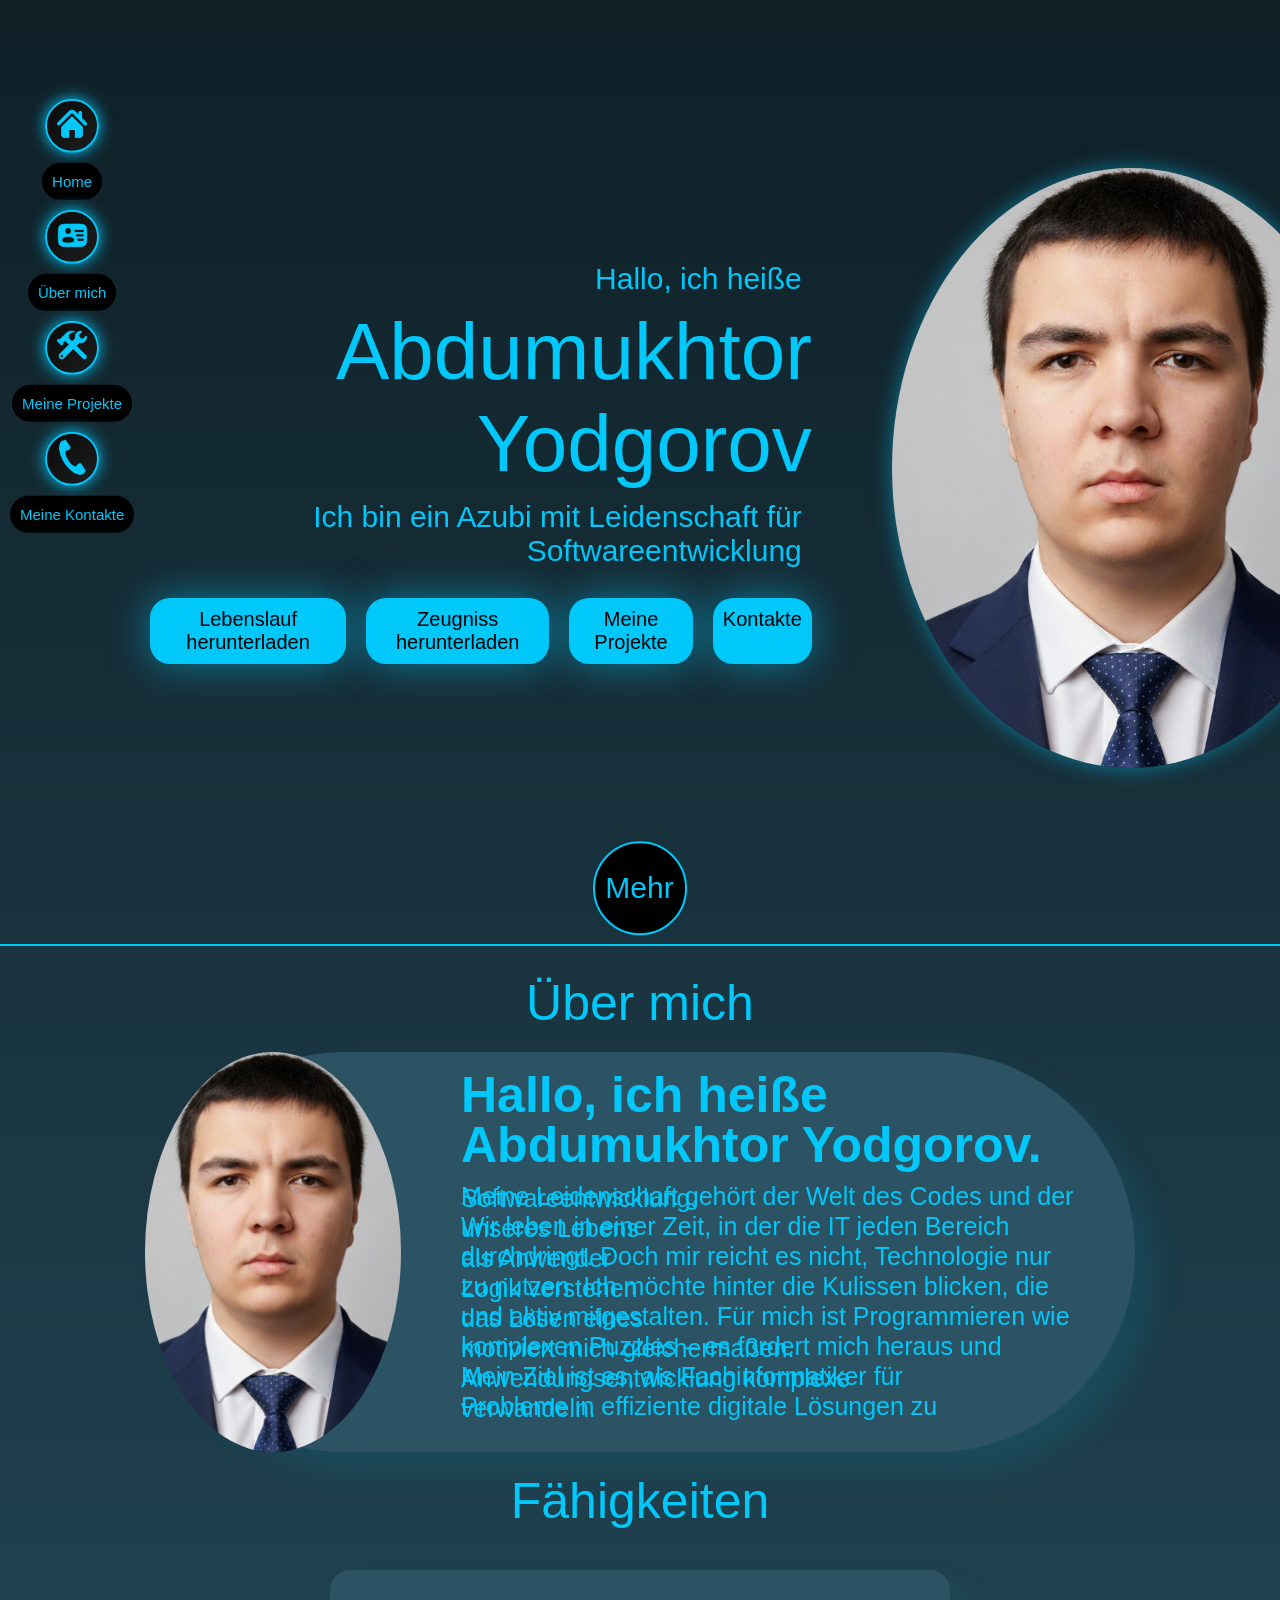
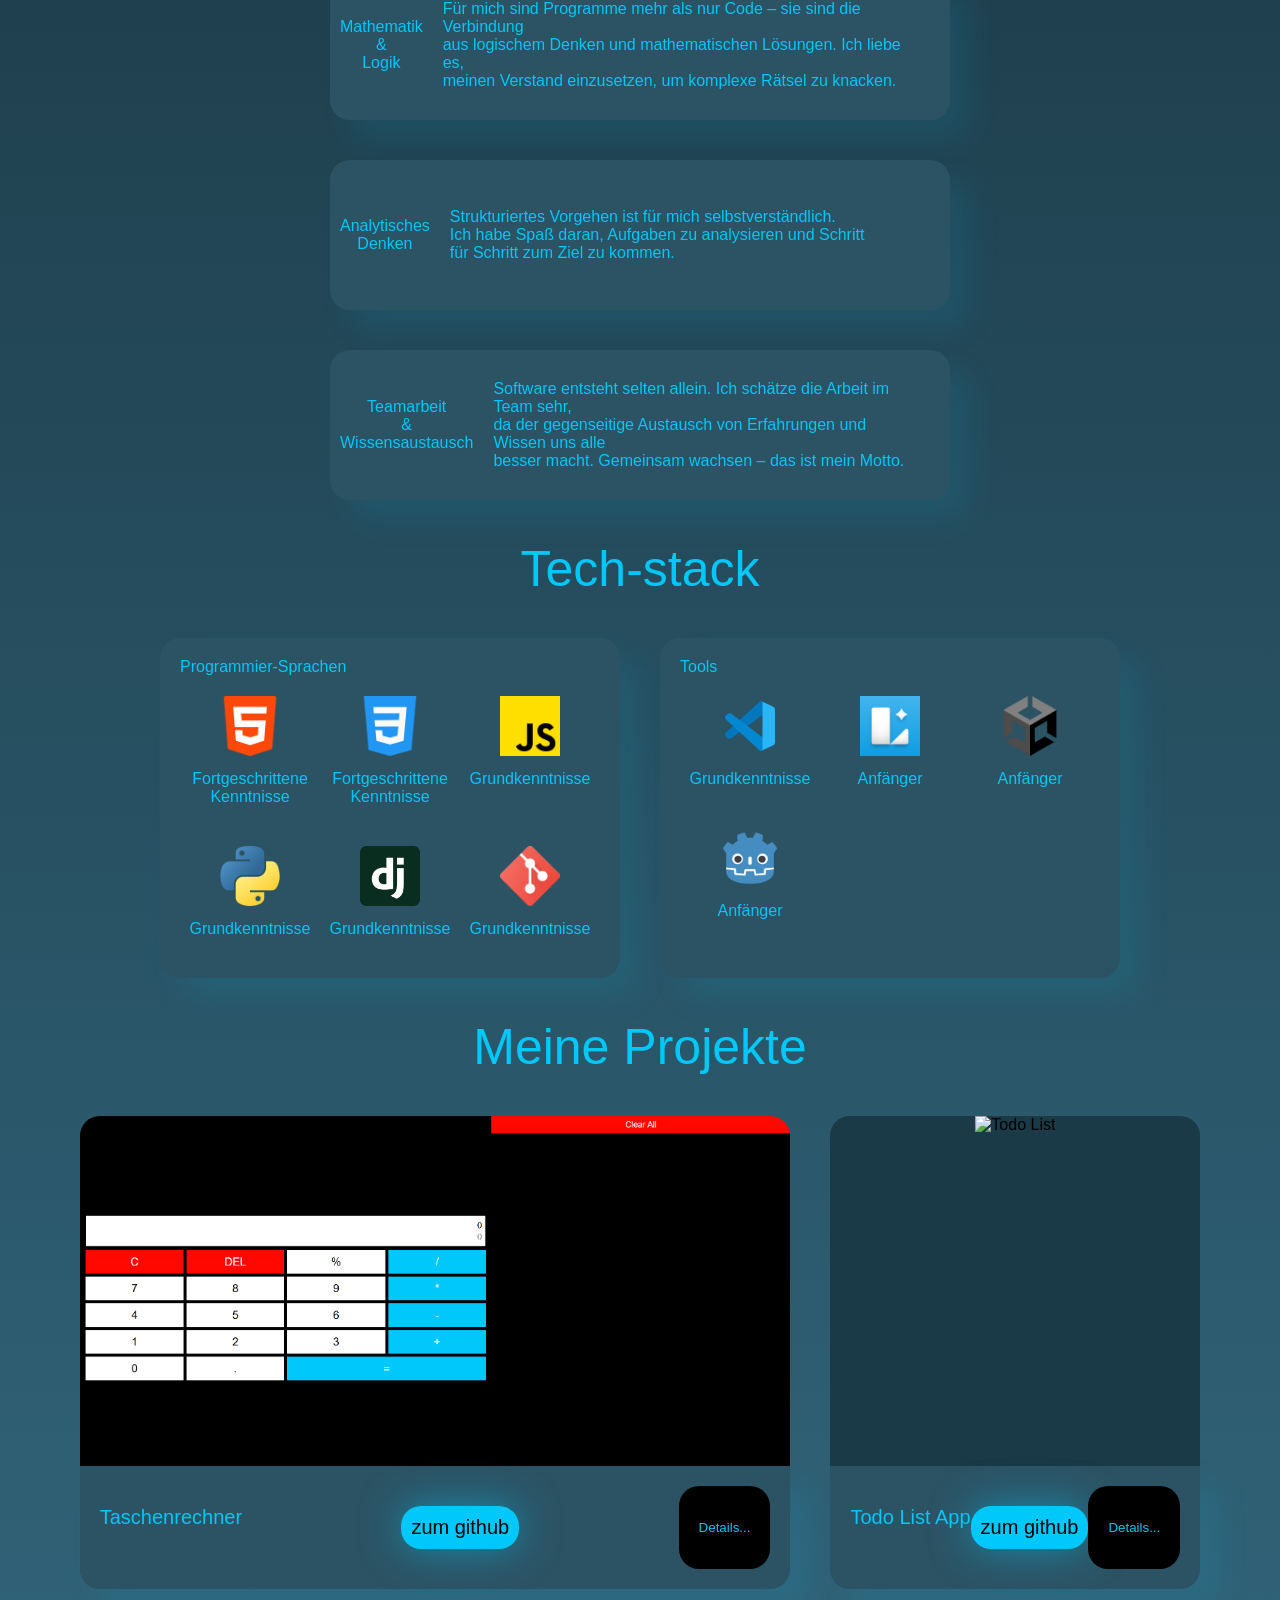
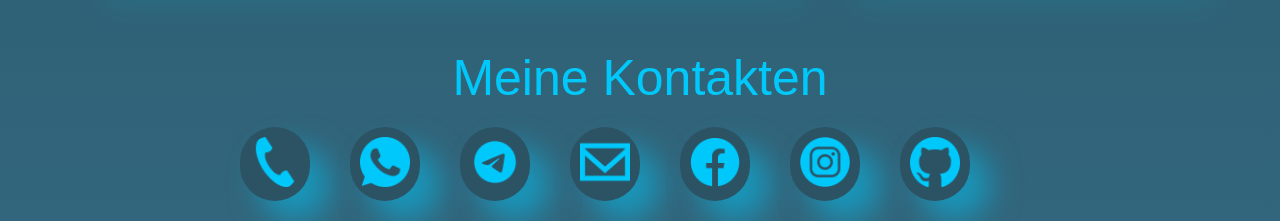
==== commit 76465f93: "einige Problemen sind gelöst, auch die neue Projekt to do list hinzugefügt." ====
--- a/index.html
+++ b/index.html
@@ -124,11 +124,11 @@
                         <div class="list">
                             <div class="programm">
                                 <div><img src="Assets/images/logos/html-5.png" alt="html-5" width="60px" height="60px"></div>
-                                <div class="level">Grundkenntnisse</div>
+                                <div class="level">Fortgeschrittene Kenntnisse</div>
                             </div>
                             <div class="programm">
                                 <div><img src="Assets/images/logos/css-3.png" alt="css-3" width="60px" height="60px"></div>
-                                <div class="level">Grundkenntnisse</div>
+                                <div class="level">Fortgeschrittene Kenntnisse</div>
                             </div>
                             <div class="programm">
                                 <div><img src="Assets/images/logos/js.png" alt="js" width="60px" height="60px"></div>
@@ -177,6 +177,10 @@
                     <div class="project">
                         <div class="screenshot"><img src="Assets/images/Project-images/Calculator/Taschenrechner Seite 1.png" alt="Calculator" height="350px"></div>
                         <div class="projectname"><p>Taschenrechner</p><a href="https://www.github.com/Abdukhon/Calculator" class="a">zum github</a><button onclick="showDetails('Kalkulator')" class="details">Details...</button></div>
+                    </div>
+                    <div class="project">
+                        <div class="screenshot"><img src="Assets/images/Project-images/To do List/ToDoList1.png" alt="Todo List" height="350px"></div>
+                        <div class="projectname"><p>Todo List App</p><a href="https://github.com/Abdukhon/To-Do-List" class="a">zum github</a><button onclick="showDetails('ToDoList')" class="details">Details...</button></div>
                     </div>
                 </div>
             </section>
@@ -199,12 +203,12 @@
             <button onclick="closeButton('Kalkulator')" class="close">&#10006</button>
         </div>
         <div class="visual">
-            <button onclick="switchButton(-1)" class="switch"><img src="Assets/images/Icons/switch_left.png" alt="left" height="70px"></button>
-            <div id="gallery" class="detail_img">
+            <button onclick="switchButton(-1, 'gallery-kalkulator')" class="switch"><img src="Assets/images/Icons/switch_left.png" alt="left" height="70px"></button>
+            <div id="gallery-kalkulator" class="detail_img">
                 <div class="picture"><img src="Assets/images/Project-images/Calculator/Taschenrechner Seite 1.png" alt="1" height="500px"></div>
                 <div class="picture"><img src="Assets/images/Project-images/Calculator/Taschenrechner Seite 2.png" alt="2" height="500px"></div>
             </div>
-            <button onclick="switchButton(1)" class="switch"><img src="Assets/images/Icons/switch_right.png" alt="right" height="70px"></button>
+            <button onclick="switchButton(1, 'gallery-kalkulator')" class="switch"><img src="Assets/images/Icons/switch_right.png" alt="right" height="70px"></button>
         </div>
         <div class="about_it">Ein interaktives Taschenrechner, entwickelt mit JavaScript, HTML und CSS. Das Projekt ist eine Übungsprojekt und zeigt meine grundlegende Frontend Kenntnisse und saubere Codequalität.</div>
         <div class="resources">
@@ -218,5 +222,53 @@
             <a href="https://www.github.com/Abdukhon/Calculator" class="a">zum github</a>
         </div>
     </div>
+    <div id="Wetter" class="Detail">
+        <div class="panel">
+            <button onclick="closeButton('Wetter')" class="close">&#10006</button>
+        </div>
+        <div class="visual">
+            <button onclick="switchButton(-1, 'gallery-wetter')" class="switch"><img src="Assets/images/Icons/switch_left.png" alt="left" height="70px"></button>
+            <div id="gallery-wetter" class="detail_img">
+                <div class="picture"><div class="placeholder-detail">Wetter-App Screenshot 1</div></div>
+                <div class="picture"><div class="placeholder-detail">Wetter-App Screenshot 2</div></div>
+            </div>
+            <button onclick="switchButton(1, 'gallery-wetter')" class="switch"><img src="Assets/images/Icons/switch_right.png" alt="right" height="70px"></button>
+        </div>
+        <div class="about_it">Eine Wetter-Applikation mit API-Integration. Zeigt aktuelle Wetterdaten für verschiedene Städte mit einer sauberen, responsiven Benutzeroberfläche.</div>
+        <div class="resources">
+            <div class="programmen">
+                <div class="tool"><img src="Assets/images/logos/html-5.png" alt="html-5" width="60px" height="60px"></div>
+                <div class="tool"><img src="Assets/images/logos/css-3.png" alt="css-3" width="60px" height="60px"></div>
+                <div class="tool"><img src="Assets/images/logos/js.png" alt="js" width="60px" height="60px"></div>
+                <div class="tool"><img src="Assets/images/logos/social.png" alt="git" width="60px" height="60px"></div>
+                <div class="tool"><img src="Assets/images/logos/icons8-visual-studio-code-2019-480.png" alt="VScode" width="60px" height="60px"></div>
+            </div>
+            <a href="https://www.github.com/Abdukhon" class="a">zum github</a>
+        </div>
+    </div>
+    <div id="ToDoList" class="Detail">
+        <div class="panel">
+            <button onclick="closeButton('ToDoList')" class="close">&#10006</button>
+        </div>
+        <div class="visual">
+            <button onclick="switchButton(-1, 'gallery-todo')" class="switch"><img src="Assets/images/Icons/switch_left.png" alt="left" height="70px"></button>
+            <div id="gallery-todo" class="detail_img">
+                <div class="picture"><img src="Assets/images/Project-images/To Do List/ToDoList1.png" alt="1" height="500px"></div>
+                <div class="picture"><img src="Assets/images/Project-images/To Do List/ToDoList2.png" alt="2" height="500px"></div>
+            </div>
+            <button onclick="switchButton(1, 'gallery-todo')" class="switch"><img src="Assets/images/Icons/switch_right.png" alt="right" height="70px"></button>
+        </div>
+        <div class="about_it">Ein einfaches ToDo-List, entwickelt mit JavaScript, HTML und CSS. Das Projekt ist eine Übungsprojekt und zeigt meine grundlegende Frontend Kenntnisse und saubere Codequalität.</div>
+        <div class="resources">
+            <div class="programmen">
+                <div class="tool"><img src="Assets/images/logos/html-5.png" alt="html-5" width="60px" height="60px"></div>
+                <div class="tool"><img src="Assets/images/logos/css-3.png" alt="css-3" width="60px" height="60px"></div>
+                <div class="tool"><img src="Assets/images/logos/js.png" alt="js" width="60px" height="60px"></div>
+                <div class="tool"><img src="Assets/images/logos/social.png" alt="git" width="60px" height="60px"></div>
+                <div class="tool"><img src="Assets/images/logos/icons8-visual-studio-code-2019-480.png" alt="VScode" width="60px" height="60px"></div>
+            </div>
+            <a href="https://www.github.com/Abdukhon/To-Do-List" class="a">zum github</a>
+        </div>
+    </div>
 </body>
 </html>
--- a/Assets/styles/menu_style/menu.css
+++ b/Assets/styles/menu_style/menu.css
@@ -55,7 +55,7 @@
     flex-direction: column;
     transform: translate(10px, 20%);
 }
-@media (max-width: 1796px) {
+@media (max-width: 768px) {
     .images{
         display: none;
         flex-direction: column;
@@ -71,7 +71,7 @@
         position: fixed;
     }
 }
-@media (min-width: 1796px) {
+@media (min-width: 769px) {
     .images{
         flex-direction: column;
         position: fixed;
--- a/Assets/styles/sections_style/index.css
+++ b/Assets/styles/sections_style/index.css
@@ -90,7 +90,7 @@
     color: rgb(0, 200, 250);
     transition: 0.5s;
 }
-@media (max-width: 1796px) {
+@media (max-width: 768px) {
     section{
         flex-direction: column;
     }
--- a/Assets/styles/sections_style/about.css
+++ b/Assets/styles/sections_style/about.css
@@ -43,7 +43,7 @@
     flex-wrap: wrap;
     justify-content: center;
 }
-@media (max-width: 1796px) {
+@media (max-width: 768px) {
     .about_content{
         flex-direction: column;
         margin: 0 50px;
--- a/Assets/styles/sections_style/projects.css
+++ b/Assets/styles/sections_style/projects.css
@@ -12,6 +12,23 @@
 .screenshot{
     border-radius: 20px 20px 0 0;
     overflow: hidden;
+    background-color: #1a3a47;
+    height: 350px;
+    display: flex;
+    align-items: center;
+    justify-content: center;
+}
+.placeholder-img{
+    width: 100%;
+    height: 100%;
+    display: flex;
+    align-items: center;
+    justify-content: center;
+    background: linear-gradient(135deg, #1a3a47 0%, #2c5364 100%);
+    color: #00c8fa;
+    font-size: 24px;
+    font-weight: bold;
+    border: 2px dashed #00c8fa;
 }
 .projectname{
     display: flex;
@@ -31,7 +48,7 @@
     border-radius: 20px;
     padding: 0 20px;
 }
-@media (max-width: 1796px) {
+@media (max-width: 768px) {
     .projects{
         grid-template-columns: auto;
     }
--- a/Assets/styles/sections_style/details.css
+++ b/Assets/styles/sections_style/details.css
@@ -31,6 +31,21 @@
 .picture{
     flex: 0 0 1002.5px;
     scroll-snap-align: center;
+    display: flex;
+    align-items: center;
+    justify-content: center;
+    background-color: #1a3a47;
+    border: 2px dashed #00c8fa;
+}
+.placeholder-detail{
+    width: 100%;
+    height: 500px;
+    display: flex;
+    align-items: center;
+    justify-content: center;
+    color: #00c8fa;
+    font-size: 24px;
+    font-weight: bold;
 }
 .about_it{
     grid-area: Descript;
@@ -65,8 +80,15 @@
 .tool{
     margin: 10px;
 }
-@media (max-width: 1796px) {
+@media (max-width: 768px) {
     .Detail{
         grid-template-areas: 'nav' 'nav' 'Bild' 'details' 'Descript' 'Descript';
     }
+    .detail_img{
+        width: 100%;
+        max-width: 500px;
+    }
+    .picture{
+        flex: 0 0 100%;
+    }
 }
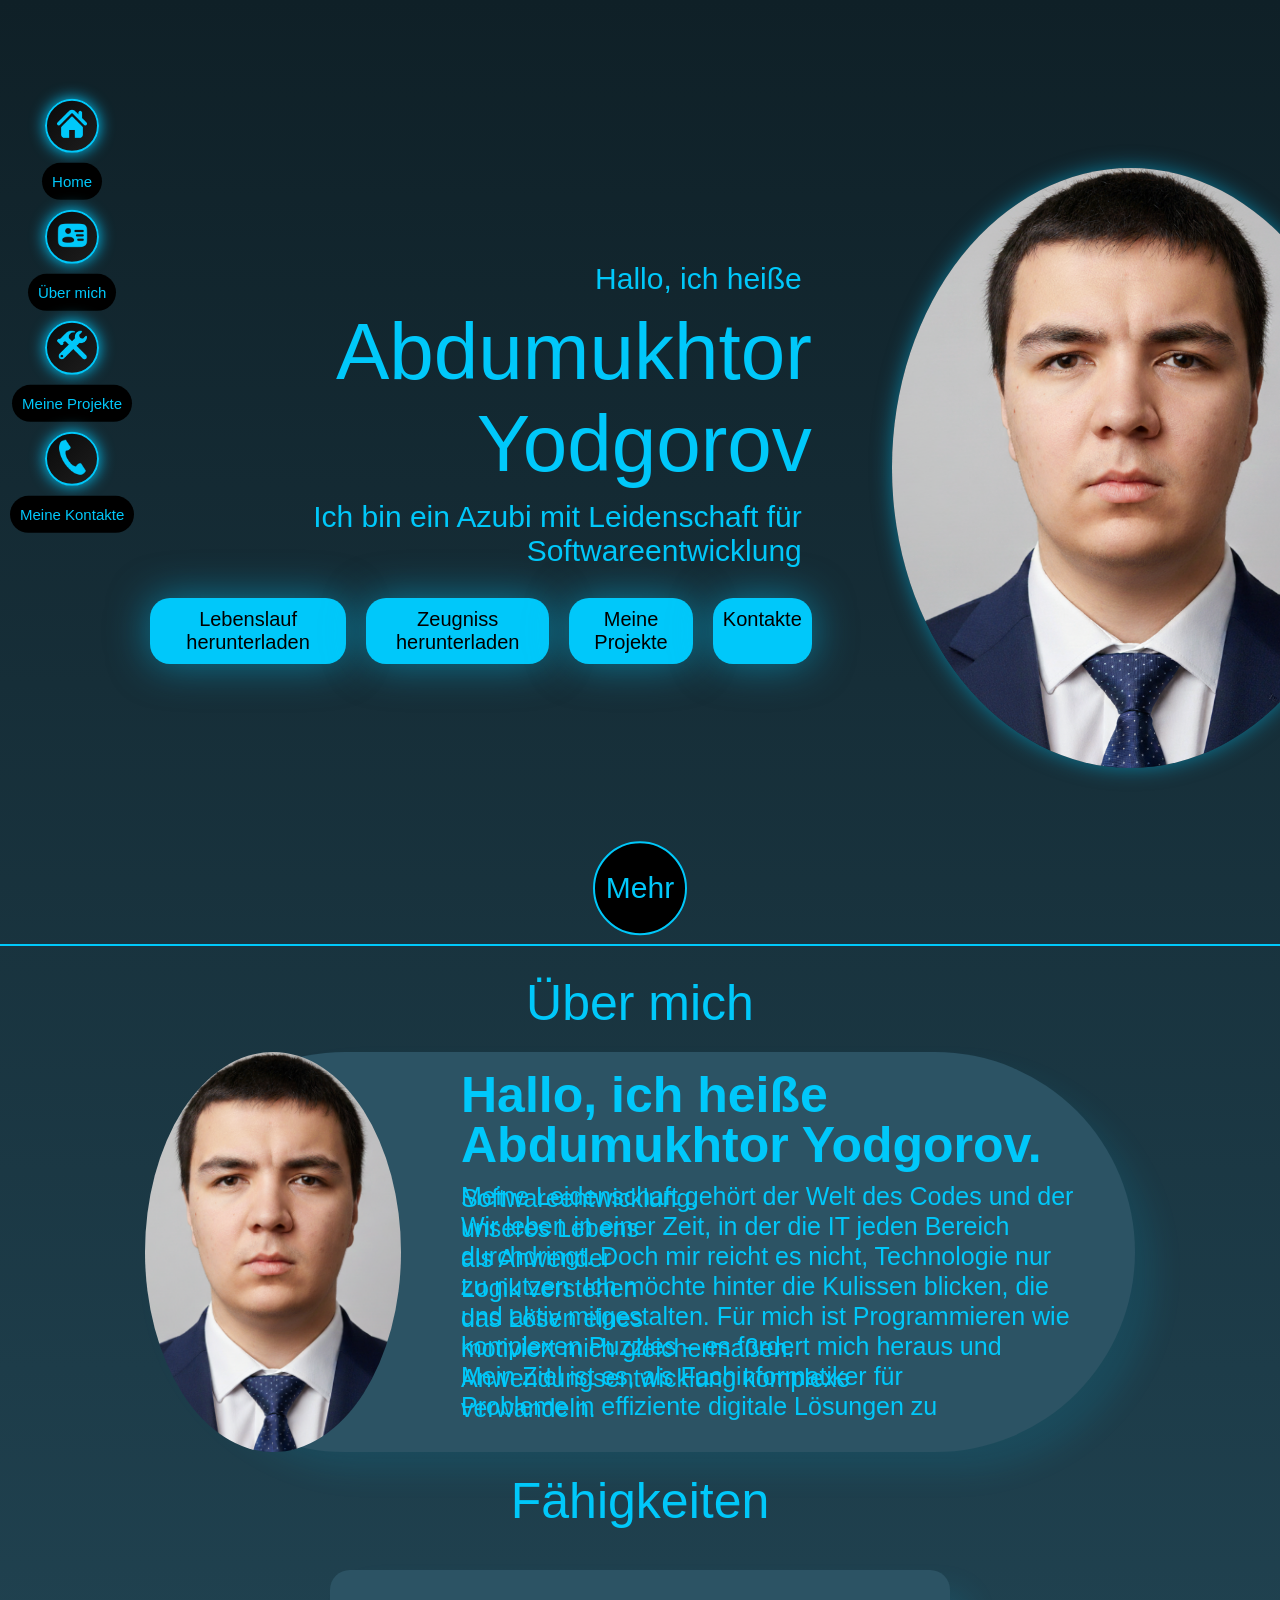
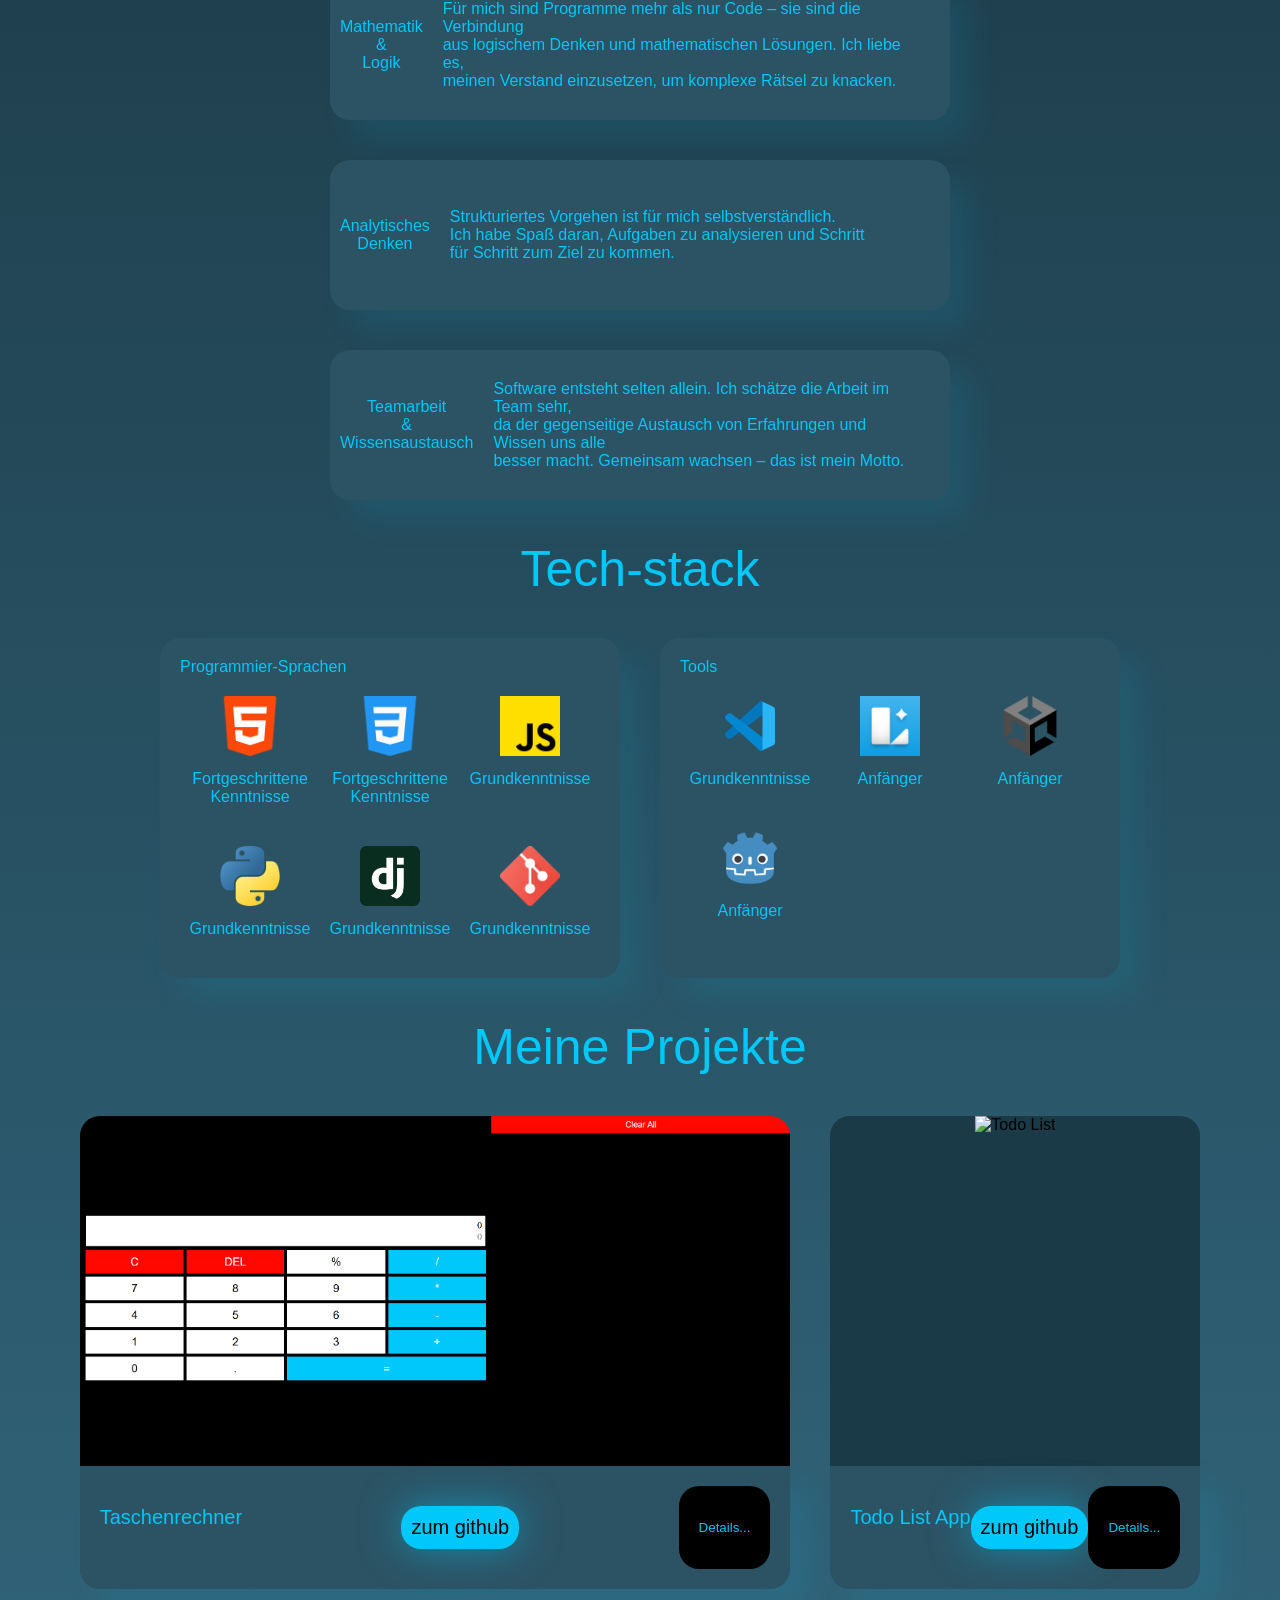
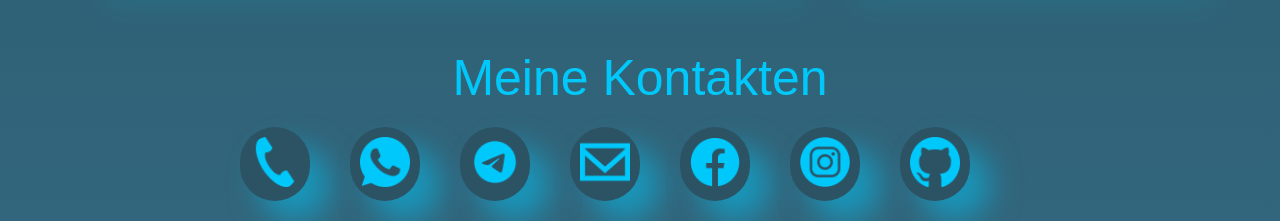
==== commit 89b4f8a8: "Remove Wetter section from index.html Removed Wetter section including its content and resources." ====
--- a/index.html
+++ b/index.html
@@ -222,30 +222,6 @@
             <a href="https://www.github.com/Abdukhon/Calculator" class="a">zum github</a>
         </div>
     </div>
-    <div id="Wetter" class="Detail">
-        <div class="panel">
-            <button onclick="closeButton('Wetter')" class="close">&#10006</button>
-        </div>
-        <div class="visual">
-            <button onclick="switchButton(-1, 'gallery-wetter')" class="switch"><img src="Assets/images/Icons/switch_left.png" alt="left" height="70px"></button>
-            <div id="gallery-wetter" class="detail_img">
-                <div class="picture"><div class="placeholder-detail">Wetter-App Screenshot 1</div></div>
-                <div class="picture"><div class="placeholder-detail">Wetter-App Screenshot 2</div></div>
-            </div>
-            <button onclick="switchButton(1, 'gallery-wetter')" class="switch"><img src="Assets/images/Icons/switch_right.png" alt="right" height="70px"></button>
-        </div>
-        <div class="about_it">Eine Wetter-Applikation mit API-Integration. Zeigt aktuelle Wetterdaten für verschiedene Städte mit einer sauberen, responsiven Benutzeroberfläche.</div>
-        <div class="resources">
-            <div class="programmen">
-                <div class="tool"><img src="Assets/images/logos/html-5.png" alt="html-5" width="60px" height="60px"></div>
-                <div class="tool"><img src="Assets/images/logos/css-3.png" alt="css-3" width="60px" height="60px"></div>
-                <div class="tool"><img src="Assets/images/logos/js.png" alt="js" width="60px" height="60px"></div>
-                <div class="tool"><img src="Assets/images/logos/social.png" alt="git" width="60px" height="60px"></div>
-                <div class="tool"><img src="Assets/images/logos/icons8-visual-studio-code-2019-480.png" alt="VScode" width="60px" height="60px"></div>
-            </div>
-            <a href="https://www.github.com/Abdukhon" class="a">zum github</a>
-        </div>
-    </div>
     <div id="ToDoList" class="Detail">
         <div class="panel">
             <button onclick="closeButton('ToDoList')" class="close">&#10006</button>
@@ -271,4 +247,4 @@
         </div>
     </div>
 </body>
-</html>+</html>
